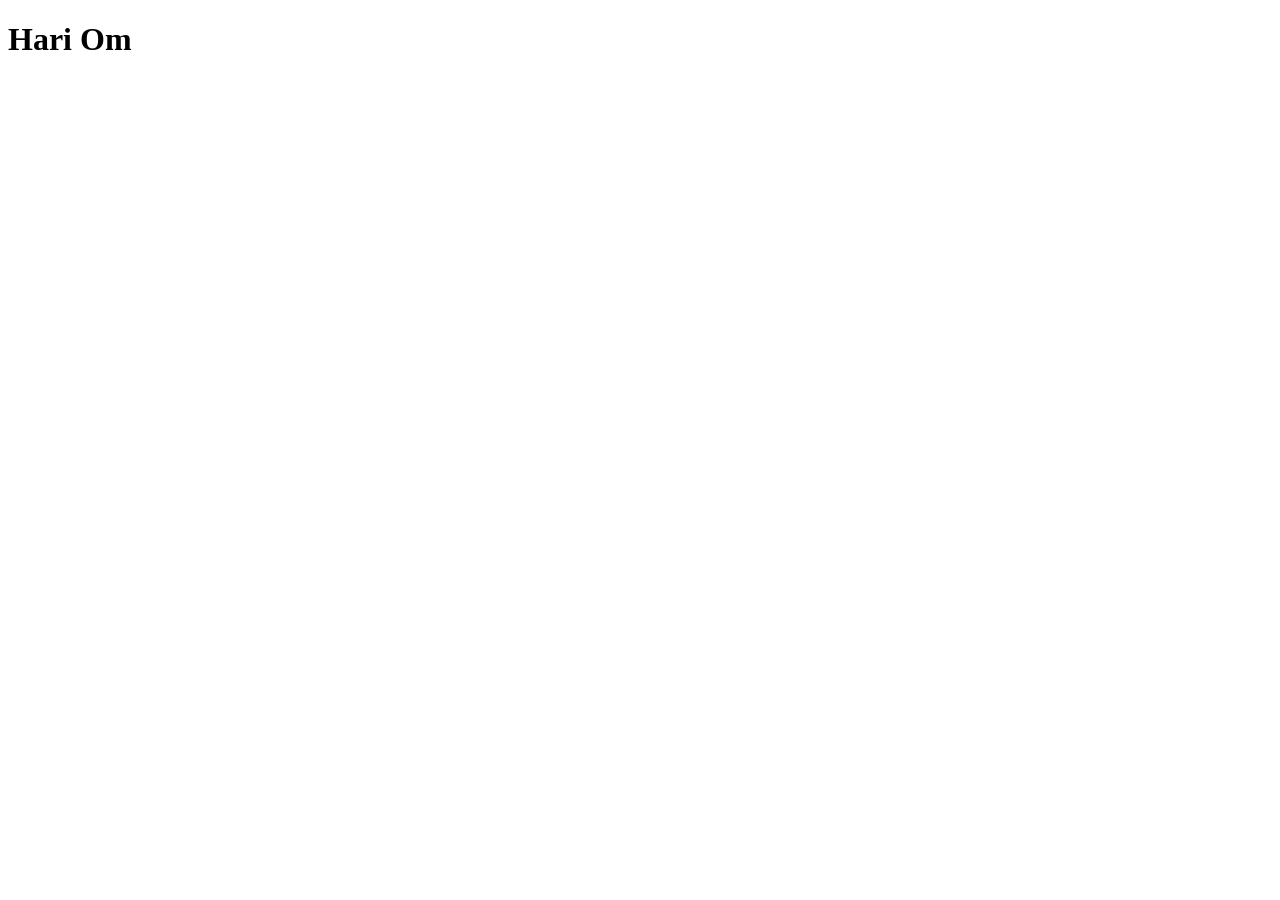
==== index.html @ 0865556e "first commit" ====
<!DOCTYPE html>
<html lang="en">
<head>
    <meta charset="UTF-8">
    <meta name="viewport" content="width=device-width, initial-scale=1.0">
    <title>Hari Om</title>
    <link rel="stylesheet" href="style.css">
</head>
<body>
    <h1>Hari Om</h1>
</body>
</html>
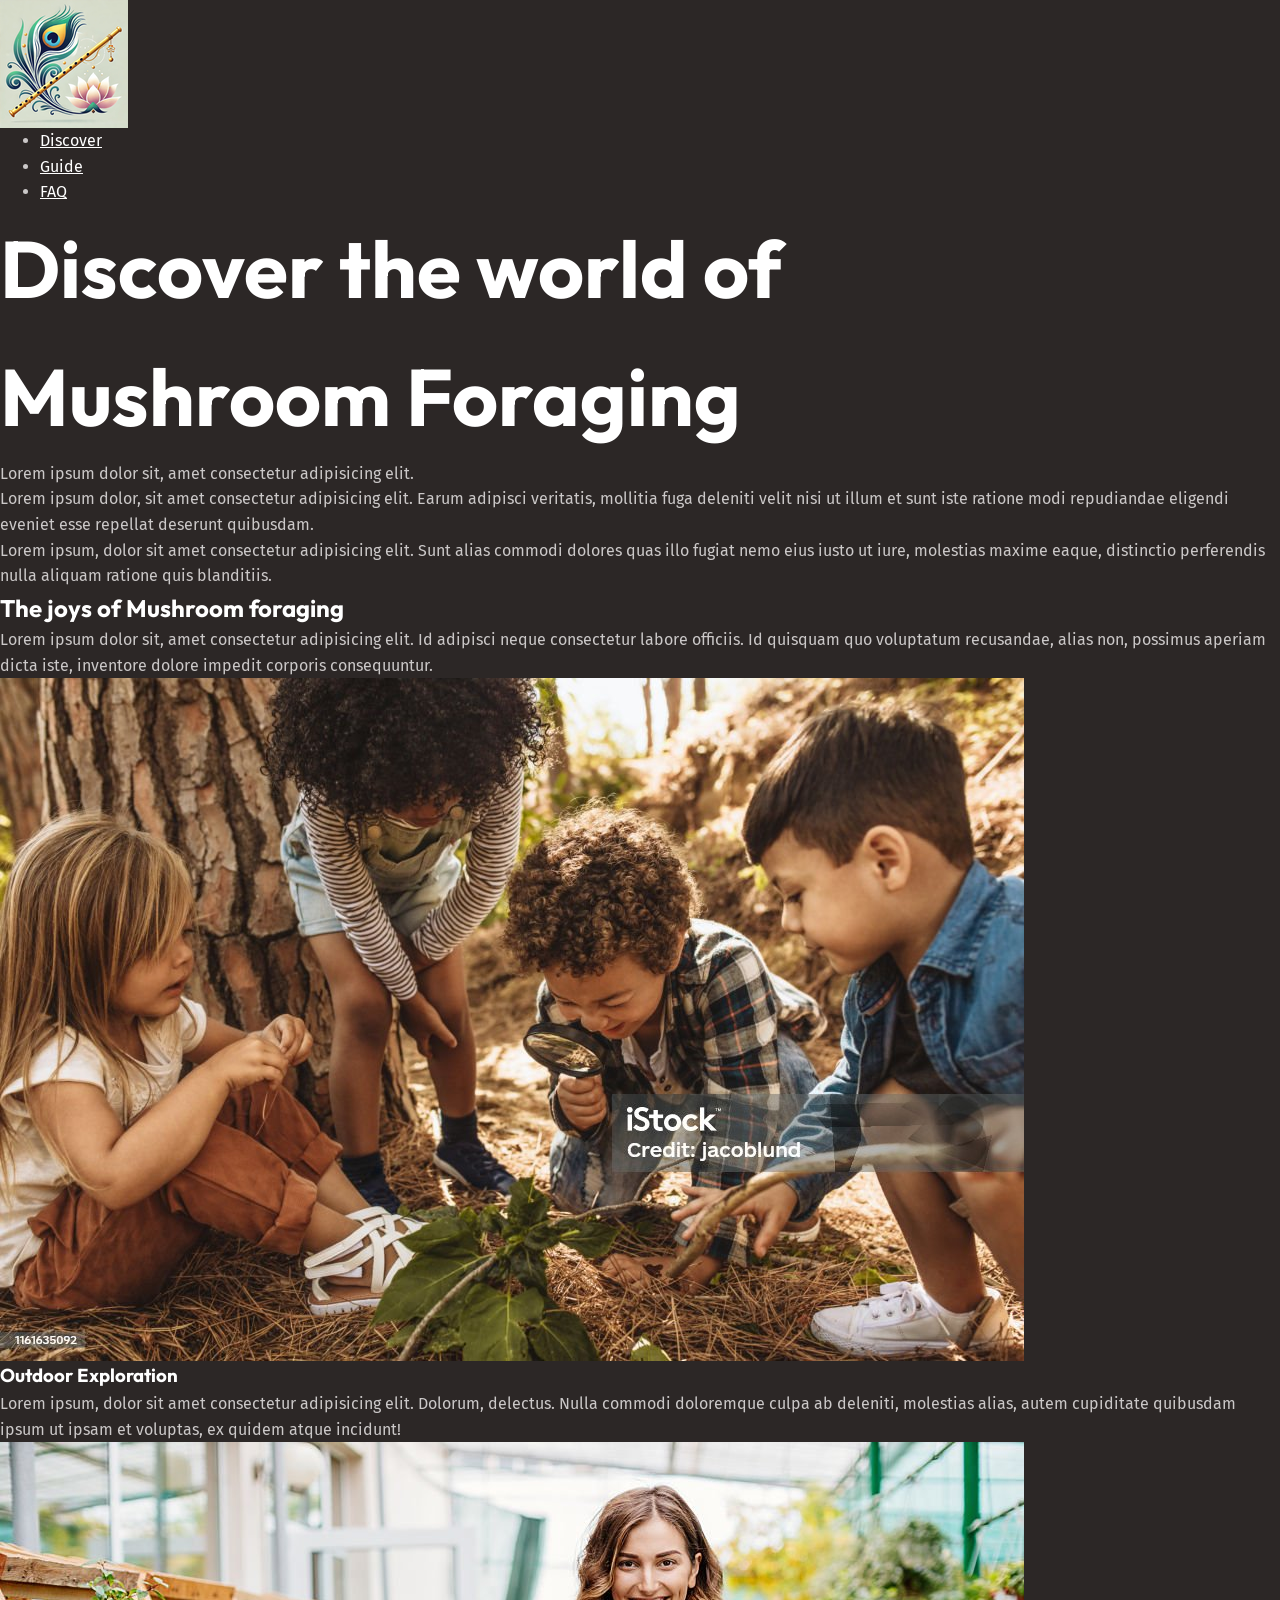
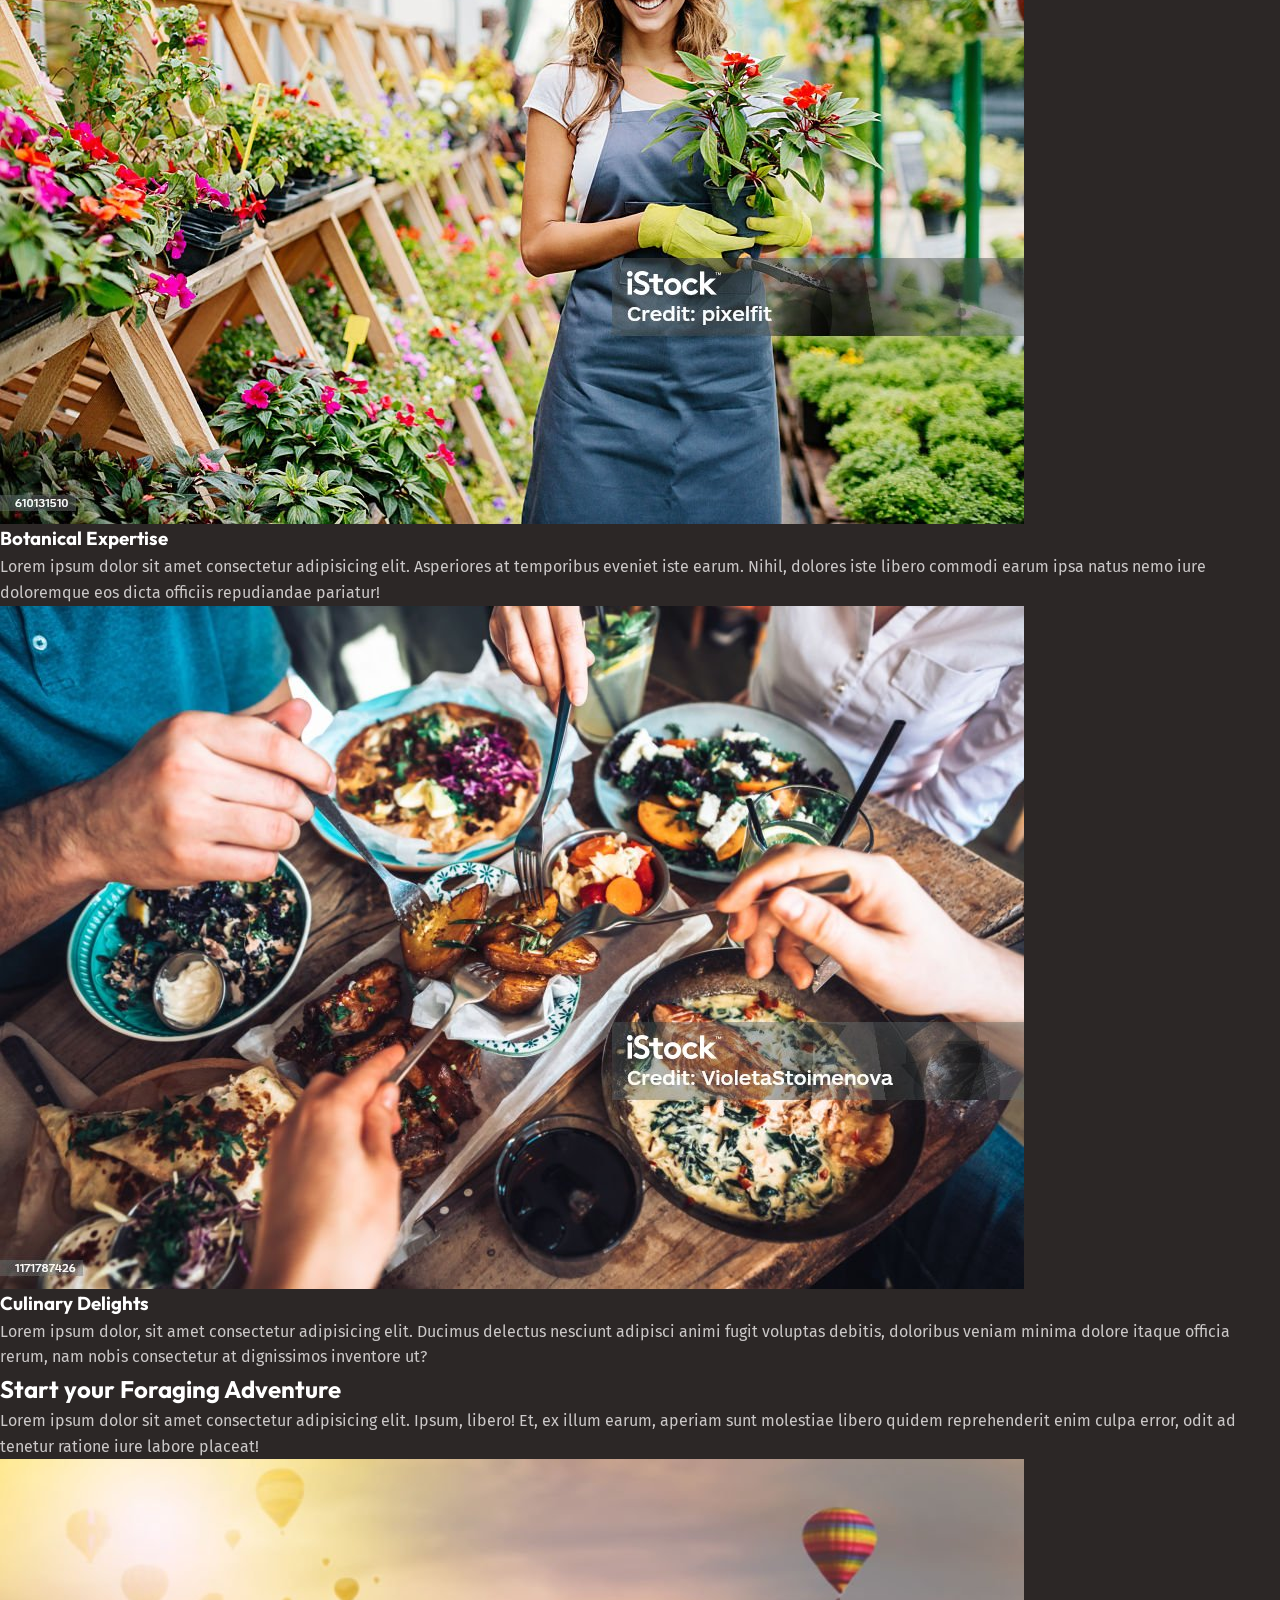
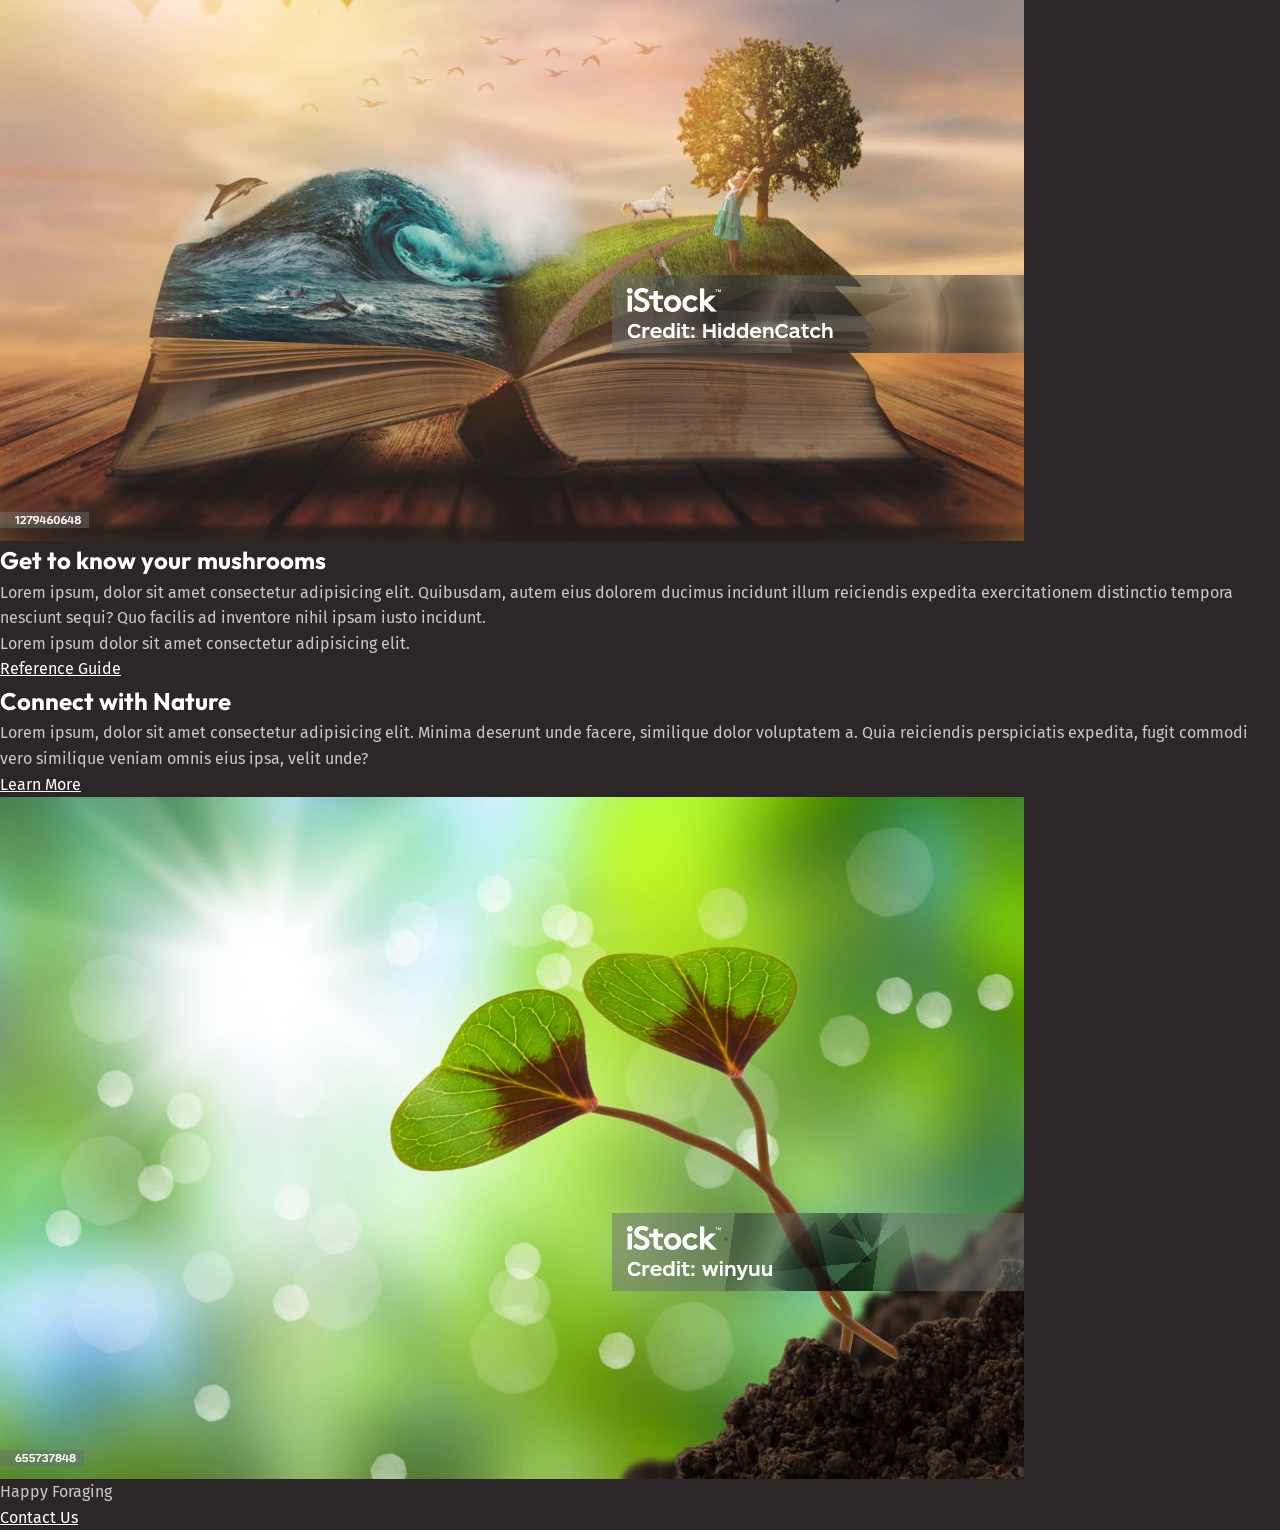
==== commit f95883f3: "Finishing the html" ====
--- a/index.html
+++ b/index.html
@@ -1,12 +1,102 @@
 <!DOCTYPE html>
 <html lang="en">
-<head>
-    <meta charset="UTF-8">
-    <meta name="viewport" content="width=device-width, initial-scale=1.0">
+  <head>
+    <meta charset="UTF-8" />
+    <meta name="viewport" content="width=device-width, initial-scale=1.0" />
     <title>Hari Om</title>
-    <link rel="stylesheet" href="style.css">
-</head>
-<body>
-    <h1>Hari Om</h1>
-</body>
-</html>+    <link rel="stylesheet" href="style.css" />
+    <link rel="preconnect" href="https://fonts.googleapis.com" />
+    <link rel="preconnect" href="https://fonts.gstatic.com" crossorigin />
+    <link
+      href="https://fonts.googleapis.com/css2?family=Outfit:wght@100..900&family=Poppins:ital,wght@0,100;0,200;0,300;0,400;0,500;0,600;0,700;0,800;0,900;1,100;1,200;1,300;1,400;1,500;1,600;1,700;1,800;1,900&display=swap"
+      rel="stylesheet"
+    />
+    <link
+      href="https://fonts.googleapis.com/css2?family=Fira+Sans:ital,wght@0,100;0,200;0,300;0,400;0,500;0,600;0,700;0,800;0,900;1,100;1,200;1,300;1,400;1,500;1,600;1,700;1,800;1,900&family=Outfit:wght@100..900&family=Poppins:ital,wght@0,100;0,200;0,300;0,400;0,500;0,600;0,700;0,800;0,900;1,100;1,200;1,300;1,400;1,500;1,600;1,700;1,800;1,900&display=swap"
+      rel="stylesheet"
+    />
+  </head>
+  <body>
+    <header class="site-header">
+      <img src="/assets/logo-new.png" alt="Hari Om" />
+      <nav class="primary-navigation">
+        <ul>
+          <li><a href="/index.html">Discover</a></li>
+          <li><a href="#">Guide</a></li>
+          <li><a href="#">FAQ</a></li>
+        </ul>
+      </nav>
+    </header>
+    <main>
+      <section class="hero">
+        <h1>Discover the world of Mushroom Foraging</h1>
+        <p>Lorem ipsum dolor sit, amet consectetur adipisicing elit.</p>
+        <p>
+          Lorem ipsum dolor, sit amet consectetur adipisicing elit. Earum
+          adipisci veritatis, mollitia fuga deleniti velit nisi ut illum et sunt
+          iste ratione modi repudiandae eligendi eveniet esse repellat deserunt
+          quibusdam.
+        </p>
+        <p>
+          Lorem ipsum, dolor sit amet consectetur adipisicing elit. Sunt alias
+          commodi dolores quas illo fugiat nemo eius iusto ut iure, molestias
+          maxime eaque, distinctio perferendis nulla aliquam ratione quis
+          blanditiis.
+        </p>
+      </section>
+      <section>
+        <h2>The joys of Mushroom foraging</h2>
+        <p>Lorem ipsum dolor sit, amet consectetur adipisicing elit. Id adipisci neque consectetur labore officiis. Id quisquam quo voluptatum recusandae, alias non, possimus aperiam dicta iste, inventore dolore impedit corporis consequuntur.</p>
+        <!-- Need 3 columns -->
+        <div>
+          <div class="card">
+            <img src="/assets/outdoor-explorations.jpg" alt="Tightly Grouped" srcset="" />
+            <h3>Outdoor Exploration</h3>
+            <p>Lorem ipsum, dolor sit amet consectetur adipisicing elit. Dolorum, delectus. Nulla commodi doloremque culpa ab deleniti, molestias alias, autem cupiditate quibusdam ipsum ut ipsam et voluptas, ex quidem atque incidunt!</p>
+          </div>
+          <div class="card">
+            <img src="/assets/botanical-expertise.jpg" alt="Botanical Expertise" srcset="" />
+            <h3>Botanical Expertise</h3>
+            <p>Lorem ipsum dolor sit amet consectetur adipisicing elit. Asperiores at temporibus eveniet iste earum. Nihil, dolores iste libero commodi earum ipsa natus nemo iure doloremque eos dicta officiis repudiandae pariatur!</p>
+          </div>
+          <div class="card">
+            <img src="assets/culinary-delights.jpg" alt="Culinary Delights" srcset="" />
+            <h3>Culinary Delights</h3>
+            <p>Lorem ipsum dolor, sit amet consectetur adipisicing elit. Ducimus delectus nesciunt adipisci animi fugit voluptas debitis, doloribus veniam minima dolore itaque officia rerum, nam nobis consectetur at dignissimos inventore ut?</p>
+          </div>
+        </div>
+      </section>
+      <section>
+        <h2>Start your <span>Foraging Adventure</span></h2>
+        <p>Lorem ipsum dolor sit amet consectetur adipisicing elit. Ipsum, libero! Et, ex illum earum, aperiam sunt molestiae libero quidem reprehenderit enim culpa error, odit ad tenetur ratione iure labore placeat!</p>
+      </section>
+      <section>
+        <!-- need 2 columns -->
+        <div>
+            <div><img src="assets/know-your-mushrooms.jpg" alt="KYM" srcset=""></div>
+            <div>
+                <h2>Get to know your mushrooms</h2>
+                <p>Lorem ipsum, dolor sit amet consectetur adipisicing elit. Quibusdam, autem eius dolorem ducimus incidunt illum reiciendis expedita exercitationem distinctio tempora nesciunt sequi? Quo facilis ad inventore nihil ipsam iusto incidunt.</p>
+                <p>Lorem ipsum dolor sit amet consectetur adipisicing elit. </p>
+                <a href="" class="button">Reference Guide</a>
+            </div>
+        </div> 
+      </section>
+      <section>
+        <!-- need 2 columns -->
+        <div>
+            <div>
+                <h2>Connect with Nature</h2>
+                <p>Lorem ipsum, dolor sit amet consectetur adipisicing elit. Minima deserunt unde facere, similique dolor voluptatem a. Quia reiciendis perspiciatis expedita, fugit commodi vero similique veniam omnis eius ipsa, velit unde?</p>
+                <a href="" class="button">Learn More</a>
+            </div>
+            <div><img src="assets/connect_with_nature.jpg" alt="Connect with Natures" srcset=""></div>
+        </div> 
+      </section>
+    </main>
+    <footer class="site-footer">
+        <p>Happy Foraging</p>
+        <a href="">Contact Us</a>
+    </footer>
+  </body>
+</html>
--- a/style.css
+++ b/style.css
@@ -0,0 +1,189 @@
+@layer reset, base, layout, components;
+
+@layer reset {
+  /* 1. Use a more-intuitive box-sizing model */
+  *,
+  *::before,
+  *::after {
+    box-sizing: border-box;
+  }
+
+  /* 2. Remove default margin */
+  * {
+    margin: 0;
+  }
+
+  html {
+    -moz-text-size-adjust: none;
+    -webkit-text-size-adjust: none;
+    text-size-adjust: none;
+  }
+
+  [role="list"] {
+    list-style: none;
+    margin: 0;
+    padding: 0;
+  }
+
+  body {
+    /* 3. Add accessible line-height */
+    line-height: 1.6;
+    /* 4. Improve text rendering */
+    -webkit-font-smoothing: antialiased;
+  }
+
+  /* 5. Improve media defaults */
+  img,
+  picture,
+  video,
+  canvas,
+  svg {
+    display: block;
+    max-width: 100%;
+  }
+
+  /* 6. Inherit fonts for form controls */
+  input,
+  button,
+  textarea,
+  select {
+    font: inherit;
+  }
+
+  /* 7. Avoid text overflows */
+  p,
+  h1,
+  h2,
+  h3,
+  h4,
+  h5,
+  h6 {
+    overflow-wrap: break-word;
+  }
+
+  /* 8. Improve line wrapping */
+  p {
+    text-wrap: pretty;
+  }
+  h1,
+  h2,
+  h3,
+  h4,
+  h5,
+  h6 {
+    text-wrap: balance;
+  }
+
+  /*
+  9. Create a root stacking context
+*/
+  #root,
+  #__next {
+    isolation: isolate;
+  }
+}
+
+@layer base {
+  :root {
+    --clr-white: hsl(0, 0%, 100%);
+    --clr-gray-100: hsl(0, 2%, 79%);
+    --clr-brand-400: hsl(25, 88%, 75%);
+    --clr-brand-500: hsl(25, 88%, 66%);
+    --clr-green-400: hsl(143, 19%, 49%);
+    --clr-green-500: hsl(143, 38%, 37%);
+    --clr-brown-500: hsl(10, 5%, 25%);
+    --clr-brown-600: hsl(9, 7%, 21%);
+    --clr-brown-700: hsl(9, 8%, 16%);
+    --clr-brown-800: hsl(0, 6%, 15%);
+    --clr-brown-900: hsl(0, 6%, 13%);
+
+    --clr-orange-500: hsl(28, 43%, 28%);
+    --clr-red-500: hsl(359, 34%, 24%);
+    --clr-teal-500: hsl(186, 42%, 25%);
+
+    --ff-body: "Fira Sans", sans-serif;
+    --ff-heading: "Outfit", sans-serif;
+
+    --fs-300: 0.875rem;
+    --fs-400: 1rem;
+    --fs-500: 1.125rem;
+    --fs-600: 1.25rem;
+    --fs-700: 1.5rem;
+    --fs-800: 2rem;
+    --fs-900: 3.75rem;
+    --fs-1000: 3.75rem;
+
+    @media (width > 760px) {
+      --fs-500: 1.25rem;
+      --fs-600: 1.5rem;
+      --fs-700: 2rem;
+      --fs-800: 3rem;
+      --fs-900: 5rem;
+      --fs-1000: 7.5rem;
+    }
+  }
+
+  :root {
+    --text-main: var(--clr-gray-100);
+    --text-high-contrast: var(--clr-white);
+    --text-brand: var(--clr-brand-500);
+    --text-brand-light: var(--clr-brand-400);
+
+    --background-accent-light: var(--clr-green-400);
+    --background-accent-main: var(--clr-green-500);
+    --background-accent-dark: var(--clr-green-600);
+
+    --bacground-extra-light: var(--clr-brown-500);
+    --background-light:var(--clr-brown-600);
+    --background-main:var(--clr-brown-700);
+    --background-dark:var(--clr-brown-800);
+    --bacground-extra-dark: var(--clr-brown-900);
+  }
+
+  :root {
+    --font-size-heading-sm: var(--fs-700);
+    --font-size-heading-regular: var(--fs-800);
+    --font-size-heading-lg: var(--fs-900);
+    --font-size-heading-xl: var(--fs-1000);
+
+    --font-size-sm: var(--fs-300);
+    --font-size-regular: var(--fs-400);
+    --font-size-md: var(--fs-500);
+    --font-size-lg: var(--fs-600);
+  }
+
+  :root {
+    --border-radius-1: 0.25rem;
+    --border-radius-2: 0.5rem;
+    --border-radius-3: 0.55rem;
+  }
+
+  html {
+    font-family: var(--ff-body);
+    line-height: 1.6;
+  }
+
+  body {
+    font-size: var(--font-size-regular);
+    color: var(--text-main);
+    background-color: var(--background-main);
+  }
+
+  h1, h2, h3, h4 {
+    font-family: var(--ff-heading);
+    color: var(--text-high-contrast);
+  }
+
+  h1 {
+    font-size: var(--font-size-heading-lg);
+  }
+
+  a {
+    color: var(--text-high-contrast);
+  }
+
+  a:hover,
+  a:focus-visible {
+    color: var(--text-brand-light);
+  }
+}
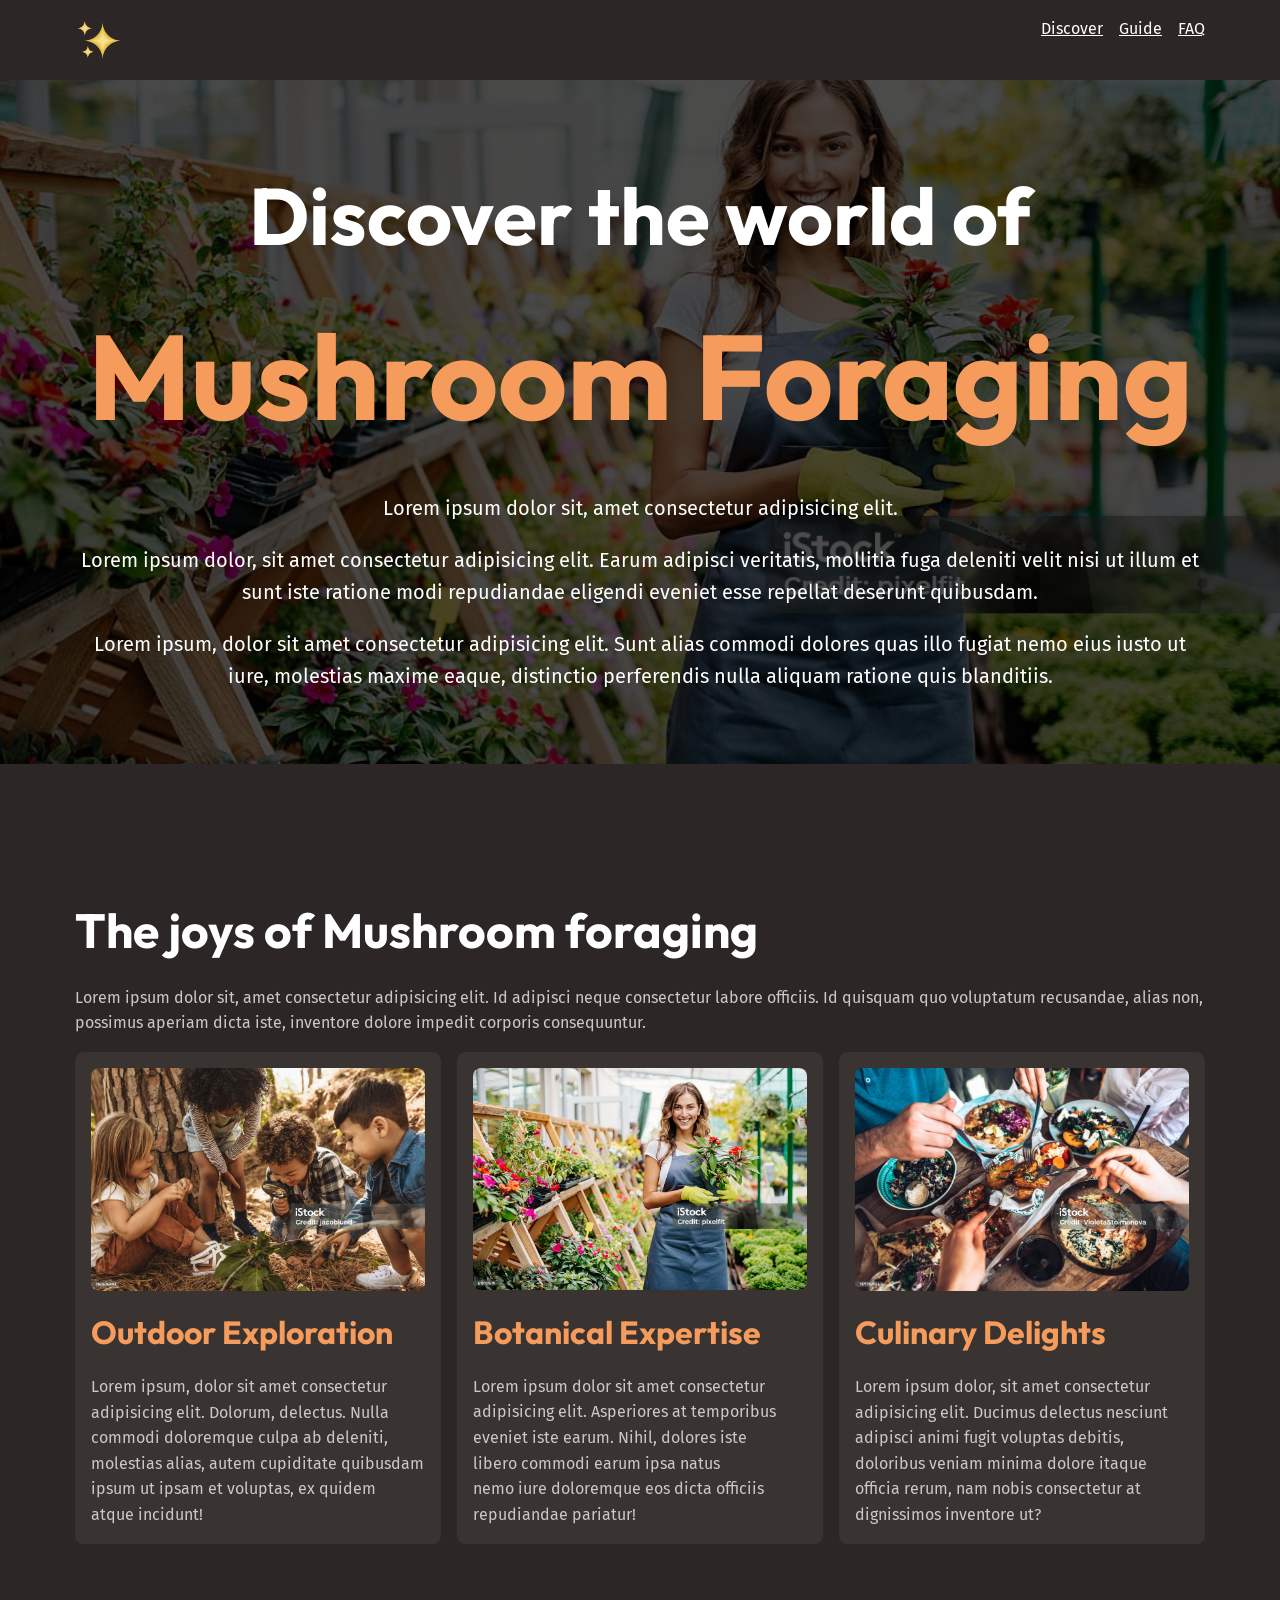
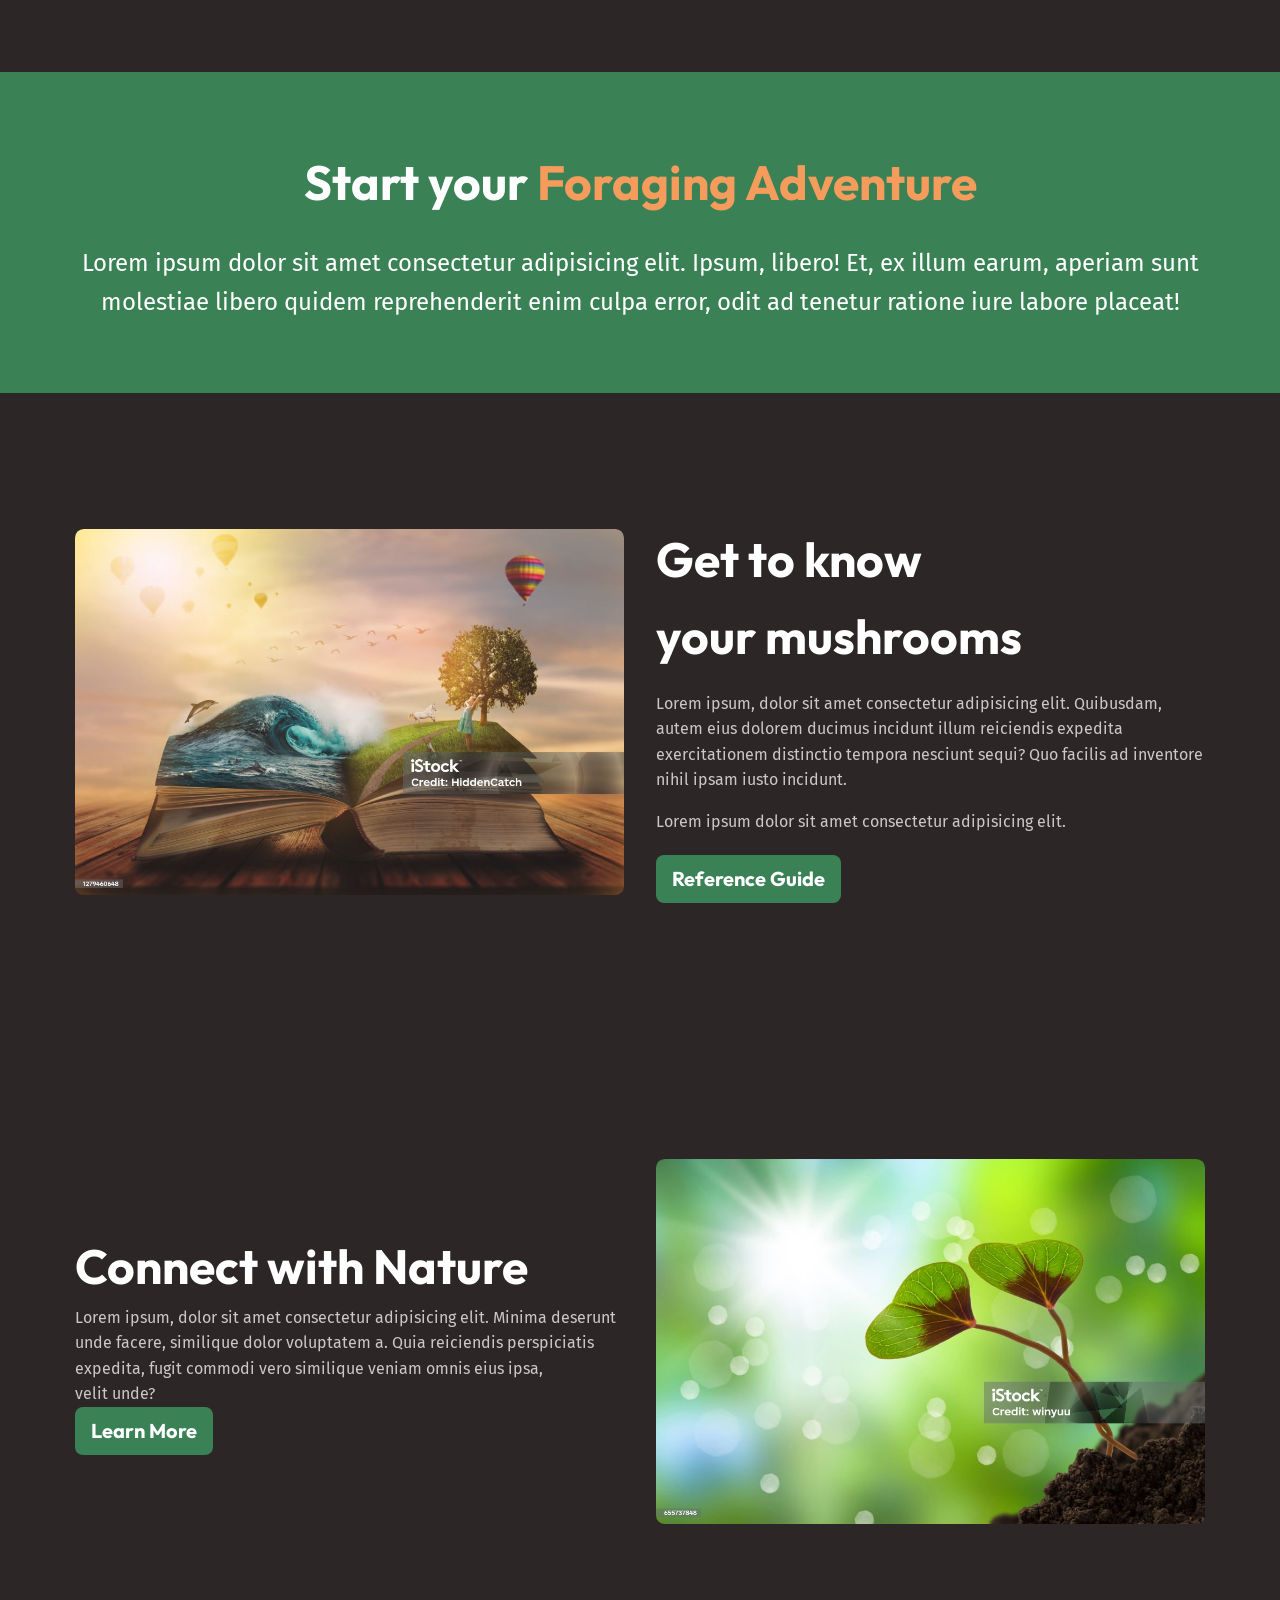
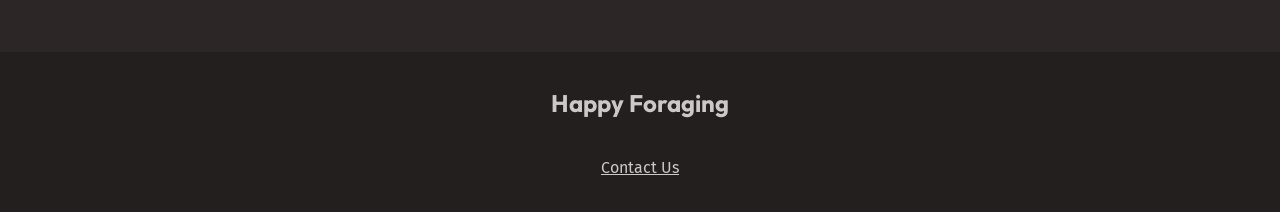
==== commit 124c70c1: "Finished Home Page" ====
--- a/index.html
+++ b/index.html
@@ -18,85 +18,162 @@
   </head>
   <body>
     <header class="site-header">
-      <img src="/assets/logo-new.png" alt="Hari Om" />
-      <nav class="primary-navigation">
-        <ul>
-          <li><a href="/index.html">Discover</a></li>
-          <li><a href="#">Guide</a></li>
-          <li><a href="#">FAQ</a></li>
-        </ul>
-      </nav>
+      <div class="wrapper" data-width="wild">
+        <div class="site-header__inner">
+          <img src="/assets/icons8-sparkles-48.png" alt="Hari Om" />
+          <nav class="primary-navigation">
+            <ul>
+              <li><a href="/index.html">Discover</a></li>
+              <li><a href="#">Guide</a></li>
+              <li><a href="#">FAQ</a></li>
+            </ul>
+          </nav>
+        </div>
+      </div>
     </header>
     <main>
-      <section class="hero">
-        <h1>Discover the world of Mushroom Foraging</h1>
-        <p>Lorem ipsum dolor sit, amet consectetur adipisicing elit.</p>
-        <p>
-          Lorem ipsum dolor, sit amet consectetur adipisicing elit. Earum
-          adipisci veritatis, mollitia fuga deleniti velit nisi ut illum et sunt
-          iste ratione modi repudiandae eligendi eveniet esse repellat deserunt
-          quibusdam.
-        </p>
-        <p>
-          Lorem ipsum, dolor sit amet consectetur adipisicing elit. Sunt alias
-          commodi dolores quas illo fugiat nemo eius iusto ut iure, molestias
-          maxime eaque, distinctio perferendis nulla aliquam ratione quis
-          blanditiis.
-        </p>
-      </section>
-      <section>
-        <h2>The joys of Mushroom foraging</h2>
-        <p>Lorem ipsum dolor sit, amet consectetur adipisicing elit. Id adipisci neque consectetur labore officiis. Id quisquam quo voluptatum recusandae, alias non, possimus aperiam dicta iste, inventore dolore impedit corporis consequuntur.</p>
-        <!-- Need 3 columns -->
-        <div>
-          <div class="card">
-            <img src="/assets/outdoor-explorations.jpg" alt="Tightly Grouped" srcset="" />
-            <h3>Outdoor Exploration</h3>
-            <p>Lorem ipsum, dolor sit amet consectetur adipisicing elit. Dolorum, delectus. Nulla commodi doloremque culpa ab deleniti, molestias alias, autem cupiditate quibusdam ipsum ut ipsam et voluptas, ex quidem atque incidunt!</p>
-          </div>
-          <div class="card">
-            <img src="/assets/botanical-expertise.jpg" alt="Botanical Expertise" srcset="" />
-            <h3>Botanical Expertise</h3>
-            <p>Lorem ipsum dolor sit amet consectetur adipisicing elit. Asperiores at temporibus eveniet iste earum. Nihil, dolores iste libero commodi earum ipsa natus nemo iure doloremque eos dicta officiis repudiandae pariatur!</p>
-          </div>
-          <div class="card">
-            <img src="assets/culinary-delights.jpg" alt="Culinary Delights" srcset="" />
-            <h3>Culinary Delights</h3>
-            <p>Lorem ipsum dolor, sit amet consectetur adipisicing elit. Ducimus delectus nesciunt adipisci animi fugit voluptas debitis, doloribus veniam minima dolore itaque officia rerum, nam nobis consectetur at dignissimos inventore ut?</p>
+      <section class="hero flow section" data-padding="compact">
+        <div class="wrapper">
+          <h1 class="hero__title">Discover the world of <span>Mushroom Foraging</span></h1>
+        </div>
+        <div class="wrapper" data-width="narrow">
+          <div class="flow">
+            <p>Lorem ipsum dolor sit, amet consectetur adipisicing elit.</p>
+            <p>
+              Lorem ipsum dolor, sit amet consectetur adipisicing elit. Earum
+              adipisci veritatis, mollitia fuga deleniti velit nisi ut illum et
+              sunt iste ratione modi repudiandae eligendi eveniet esse repellat
+              deserunt quibusdam.
+            </p>
+            <p>
+              Lorem ipsum, dolor sit amet consectetur adipisicing elit. Sunt
+              alias commodi dolores quas illo fugiat nemo eius iusto ut iure,
+              molestias maxime eaque, distinctio perferendis nulla aliquam
+              ratione quis blanditiis.
+            </p>
           </div>
         </div>
       </section>
-      <section>
-        <h2>Start your <span>Foraging Adventure</span></h2>
-        <p>Lorem ipsum dolor sit amet consectetur adipisicing elit. Ipsum, libero! Et, ex illum earum, aperiam sunt molestiae libero quidem reprehenderit enim culpa error, odit ad tenetur ratione iure labore placeat!</p>
+      <section class="section">
+        <div class="wrapper flow">
+          <h2 class="section-title">The joys of Mushroom foraging</h2>
+          <p>
+            Lorem ipsum dolor sit, amet consectetur adipisicing elit. Id
+            adipisci neque consectetur labore officiis. Id quisquam quo
+            voluptatum recusandae, alias non, possimus aperiam dicta iste,
+            inventore dolore impedit corporis consequuntur.
+          </p>
+          <!-- Need 3 columns -->
+          <div class="equal-columns">
+            <div class="card">
+              <img
+                src="/assets/outdoor-explorations.jpg"
+                alt="Tightly Grouped"
+                srcset=""
+              />
+              <h3 class="card__title">Outdoor Exploration</h3>
+              <p>
+                Lorem ipsum, dolor sit amet consectetur adipisicing elit.
+                Dolorum, delectus. Nulla commodi doloremque culpa ab deleniti,
+                molestias alias, autem cupiditate quibusdam ipsum ut ipsam et
+                voluptas, ex quidem atque incidunt!
+              </p>
+            </div>
+            <div class="card">
+              <img
+                src="/assets/botanical-expertise.jpg"
+                alt="Botanical Expertise"
+                srcset=""
+              />
+              <h3 class="card__title">Botanical Expertise</h3>
+              <p>
+                Lorem ipsum dolor sit amet consectetur adipisicing elit.
+                Asperiores at temporibus eveniet iste earum. Nihil, dolores iste
+                libero commodi earum ipsa natus nemo iure doloremque eos dicta
+                officiis repudiandae pariatur!
+              </p>
+            </div>
+            <div class="card">
+              <img
+                src="assets/culinary-delights.jpg"
+                alt="Culinary Delights"
+                srcset=""
+              />
+              <h3 class="card__title">Culinary Delights</h3>
+              <p>
+                Lorem ipsum dolor, sit amet consectetur adipisicing elit.
+                Ducimus delectus nesciunt adipisci animi fugit voluptas debitis,
+                doloribus veniam minima dolore itaque officia rerum, nam nobis
+                consectetur at dignissimos inventore ut?
+              </p>
+            </div>
+          </div>
+        </div>
       </section>
-      <section>
+      <section class="background-accent-main section" data-padding="compact">
+        <div class="wrapper" data-width="narrow">
+          <div class="flow text-center text-high-contrast font-size-lg">
+            <h2 class="section-title">
+              Start your <span class="text-brand">Foraging Adventure</span>
+            </h2>
+            <p>
+              Lorem ipsum dolor sit amet consectetur adipisicing elit. Ipsum,
+              libero! Et, ex illum earum, aperiam sunt molestiae libero quidem
+              reprehenderit enim culpa error, odit ad tenetur ratione iure labore
+              placeat!
+            </p>
+          </div>
+        </div>
+      </section>
+      <section class="background-accent-dark section">
         <!-- need 2 columns -->
-        <div>
-            <div><img src="assets/know-your-mushrooms.jpg" alt="KYM" srcset=""></div>
+        <div class="wrapper" data-width="wild">
+          <div class="equal-columns" data-gap="large" data-alignment="centered">
             <div>
-                <h2>Get to know your mushrooms</h2>
-                <p>Lorem ipsum, dolor sit amet consectetur adipisicing elit. Quibusdam, autem eius dolorem ducimus incidunt illum reiciendis expedita exercitationem distinctio tempora nesciunt sequi? Quo facilis ad inventore nihil ipsam iusto incidunt.</p>
-                <p>Lorem ipsum dolor sit amet consectetur adipisicing elit. </p>
-                <a href="" class="button">Reference Guide</a>
+              <img src="assets/know-your-mushrooms.jpg" alt="KYM" srcset="" />
             </div>
-        </div> 
+            <div class="flow">
+              <h2 class="section-title">Get to know your mushrooms</h2>
+              <p>
+                Lorem ipsum, dolor sit amet consectetur adipisicing elit.
+                Quibusdam, autem eius dolorem ducimus incidunt illum reiciendis
+                expedita exercitationem distinctio tempora nesciunt sequi? Quo
+                facilis ad inventore nihil ipsam iusto incidunt.
+              </p>
+              <p>Lorem ipsum dolor sit amet consectetur adipisicing elit.</p>
+              <a href="" class="button">Reference Guide</a>
+            </div>
+          </div>
+        </div>
       </section>
-      <section>
+      <section class="section">
         <!-- need 2 columns -->
-        <div>
+        <div class="wrapper" data-width="wild">
+          <div class="equal-columns" data-gap="large" data-alignment="centered">
             <div>
-                <h2>Connect with Nature</h2>
-                <p>Lorem ipsum, dolor sit amet consectetur adipisicing elit. Minima deserunt unde facere, similique dolor voluptatem a. Quia reiciendis perspiciatis expedita, fugit commodi vero similique veniam omnis eius ipsa, velit unde?</p>
-                <a href="" class="button">Learn More</a>
+              <h2 class="section-title">Connect with Nature</h2>
+              <p>
+                Lorem ipsum, dolor sit amet consectetur adipisicing elit. Minima
+                deserunt unde facere, similique dolor voluptatem a. Quia
+                reiciendis perspiciatis expedita, fugit commodi vero similique
+                veniam omnis eius ipsa, velit unde?
+              </p>
+              <a href="" class="button">Learn More</a>
             </div>
-            <div><img src="assets/connect_with_nature.jpg" alt="Connect with Natures" srcset=""></div>
-        </div> 
+            <div>
+              <img
+                src="assets/connect_with_nature.jpg"
+                alt="Connect with Natures"
+                srcset=""
+              />
+            </div>
+          </div>
+        </div>
       </section>
     </main>
     <footer class="site-footer">
-        <p>Happy Foraging</p>
-        <a href="">Contact Us</a>
+      <p class="site-footer__title">Happy Foraging</p>
+      <a href="">Contact Us</a>
     </footer>
   </body>
 </html>
--- a/style.css
+++ b/style.css
@@ -1,4 +1,4 @@
-@layer reset, base, layout, components;
+@layer reset, base, layout, components, utilities;
 
 @layer reset {
   /* 1. Use a more-intuitive box-sizing model */
@@ -134,9 +134,9 @@
     --background-accent-dark: var(--clr-green-600);
 
     --bacground-extra-light: var(--clr-brown-500);
-    --background-light:var(--clr-brown-600);
-    --background-main:var(--clr-brown-700);
-    --background-dark:var(--clr-brown-800);
+    --background-light: var(--clr-brown-600);
+    --background-main: var(--clr-brown-700);
+    --background-dark: var(--clr-brown-800);
     --bacground-extra-dark: var(--clr-brown-900);
   }
 
@@ -169,7 +169,10 @@
     background-color: var(--background-main);
   }
 
-  h1, h2, h3, h4 {
+  h1,
+  h2,
+  h3,
+  h4 {
     font-family: var(--ff-heading);
     color: var(--text-high-contrast);
   }
@@ -186,4 +189,260 @@
   a:focus-visible {
     color: var(--text-brand-light);
   }
+
+  img {
+    border-radius: var(--border-radius-3);
+  }
 }
+
+@layer layout {
+  .flow > * + * {
+    margin-top: var(--flow-spacer, 1em);
+  }
+
+  .grid-flow {
+    display: grid;
+    gap: var(--grid-flow-gap, 1rem);
+  }
+
+  .equal-columns {
+    display: grid;
+    gap: var(--equal-columns-gap, 1rem);
+    align-items: var(--equal-columns-vertical-alignment, stretch);
+
+    @media (width > 760px) {
+      grid-auto-flow: column;
+      grid-auto-columns: 1fr;
+    }
+
+    &[data-gap="large"] {
+      --equal-columns-gap: 2rem;
+    }
+
+    &[data-alignment="centered"] {
+      --equal-columns-vertical-alignment: center;
+    }
+  }
+
+
+  .section {
+    --padding: 3.75rem;
+    padding-block: var(--padding); /* Apply padding only top and bottom*/
+
+    @media (width > 760px) {
+      --padding: 8rem;
+
+      &[data-padding="compact"] {
+        --padding: 4.5rem;
+      }
+    }
+  }
+
+  .wrapper {
+    --wrapper--max--width: 1130px;
+    --wrapper--padding: 1rem;
+
+    max-width: var(--wrapper--max--width);
+    margin-inline: auto;
+    padding-inline: var(
+      --wrapper--padding
+    ); /*Apply padding left and right only*/
+    box-sizing: content-box;
+
+    &[data-width="narrow"] {
+      --wrapper--max-width: 720px;
+    }
+
+    &[data-width="wide"] {
+      --wrapper--max-width: 1330px;
+    }
+  }
+}
+
+@layer components {
+  .site-header {
+    padding-block: 1rem;
+  }
+
+  .site-header__inner {
+    display: flex;
+    gap: 0.5rem 1rem;
+    flex-wrap: wrap;
+    justify-content: space-between;
+  }
+
+  .primary-navigation {
+    ul {
+      list-style: none;
+      display: flex;
+      flex-wrap: wrap;
+      gap: 0.5rem 1rem;
+    }
+  }
+
+  .site-footer {
+    text-align: center;
+    background-color: var(--bacground-extra-dark);
+    padding-block: 2rem;
+    display: grid;
+    gap: 2rem;
+
+    a {
+      color: var(--text-main);
+    }
+
+    a:hover,
+    a:focus-visible {
+      color: var(--text-brand-light);
+    }
+  }
+
+  .site-footer__title {
+    font-size: var(--font-size-lg);
+    font-family: var(--ff-heading);
+    font-weight: 700;
+  }
+
+  .hero {
+    text-align: center;
+    font-size: var(--font-size-md);
+    color: var(--text-high-contrast);
+    /* background-image: url(/assets/botanical-expertise.jpg); */
+    background: linear-gradient(rgba(0, 0, 0, 0.7), rgba(0, 0, 0, 0.7)), url('assets/botanical-expertise.jpg');
+
+    background-size: cover;
+    background-position: center;
+  }
+
+  .hero__title {
+    font-size: var(--font-size-heading-lg);
+  }
+
+  .hero__title span {
+    font-size: var(--font-size-heading-xl);
+    color: var(--text-brand);
+    display: block;
+  }
+
+  .card {
+    display: grid;
+    gap: var(--card-gap, 1rem);
+    padding: 1rem;
+    background-color: var(--background-light);
+    border-radius: var(--border-radius-3);
+
+    img {
+      border-radius: var(--border-radius-2);
+    }
+  }
+
+  .card__title {
+    font-size: var(--card-title-font-size, var(--font-size-heading-sm));
+    color: var(--card-title-color, var(--text-brand));
+  }
+
+  .button {
+    text-decoration: none;
+    display: inline-flex;
+    cursor: pointer;
+    padding: 0.5rem 1rem;
+    background-color: var(--background-accent-main);
+    font-family: var(--ff-heading);
+    font-weight: 700;
+    border-radius: var(--border-radius-2);
+    font-size: var(--font-size-md);
+
+    &:hover,
+    &:focus-visible {
+      color: var(--text-high-contrast);
+      background-color: var(--background-accent-light);
+    }
+  }
+}
+
+@layer utilities {
+  .visually-hidden {
+    clip: rect(0 0 0 0);
+    clip-path: inset(50%);
+    height: 1px;
+    overflow: hidden;
+    position: absolute;
+    white-space: nowrap;
+    width: 1px;
+  }
+
+  .text-main {
+    color: var(--text-main);
+  }
+
+  .text-high-contrast {
+    color: var(--text-high-contrast);
+  }
+
+  .text-center {
+    text-align: center;
+  }
+
+  .text-brand {
+    color: var(--text-brand);
+  }
+  .text-brand-light {
+    color: var(--text-brand-light);
+  }
+
+  .section-title {
+    font-size: var(--font-size-heading-regular);
+  }
+
+  .background-accent-light {
+    background-color: var(--background-accent-light);
+  }
+  .background-accent-main {
+    background-color: var(--background-accent-main);
+  }
+  .background-accent-dark {
+    background-color: var(--background-accent-dark);
+  }
+
+  .bacground-extra-light {
+    background-color: var(--background-extra-light);
+  }
+  .background-light {
+    background-color: var(--background-light);
+  }
+  .background-main {
+    background-color: var(--background-main);
+  }
+  .background-dark {
+    background-color: var(--background-dark);
+  }
+  .bacground-extra-dark {
+    background-color: var(--background-extra-dark);
+  }
+
+  .font-size-heading-sm {
+    font-size: var(--font-size-heading-sm);
+  }
+  .font-size-heading-regular {
+    font-size: var(--font-size-heading-regular);
+  }
+  .font-size-heading-lg {
+    font-size: var(--font-size-heading-lg);
+  }
+  .font-size-heading-xl {
+    font-size: var(--font-size-heading-xl);
+  }
+
+  .font-size-sm {
+    font-size: var(--font-size-sm);
+  }
+  .font-size-regular {
+    font-size: var(--font-size-regular);
+  }
+  .font-size-md {
+    font-size: var(--font-size-sm);
+  }
+  .font-size-lg {
+    font-size: var(--font-size-lg);
+  }
+}
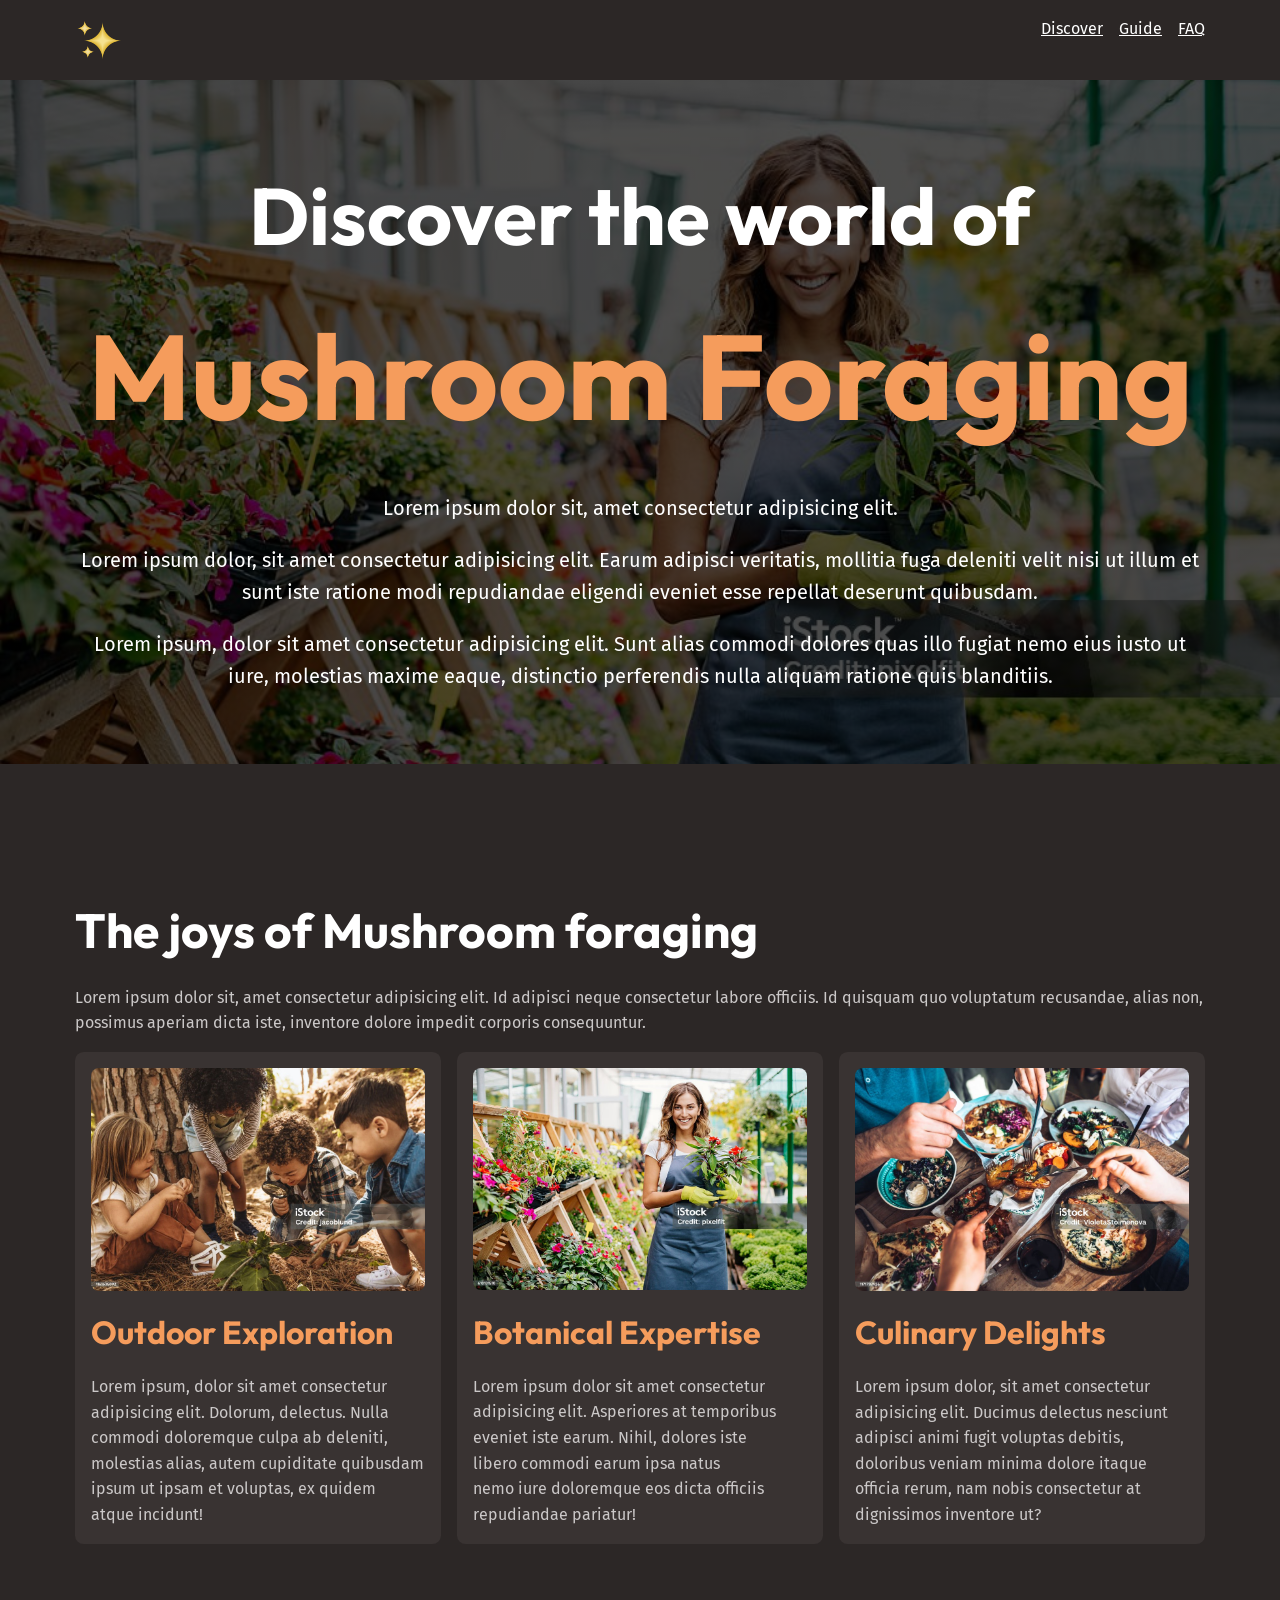
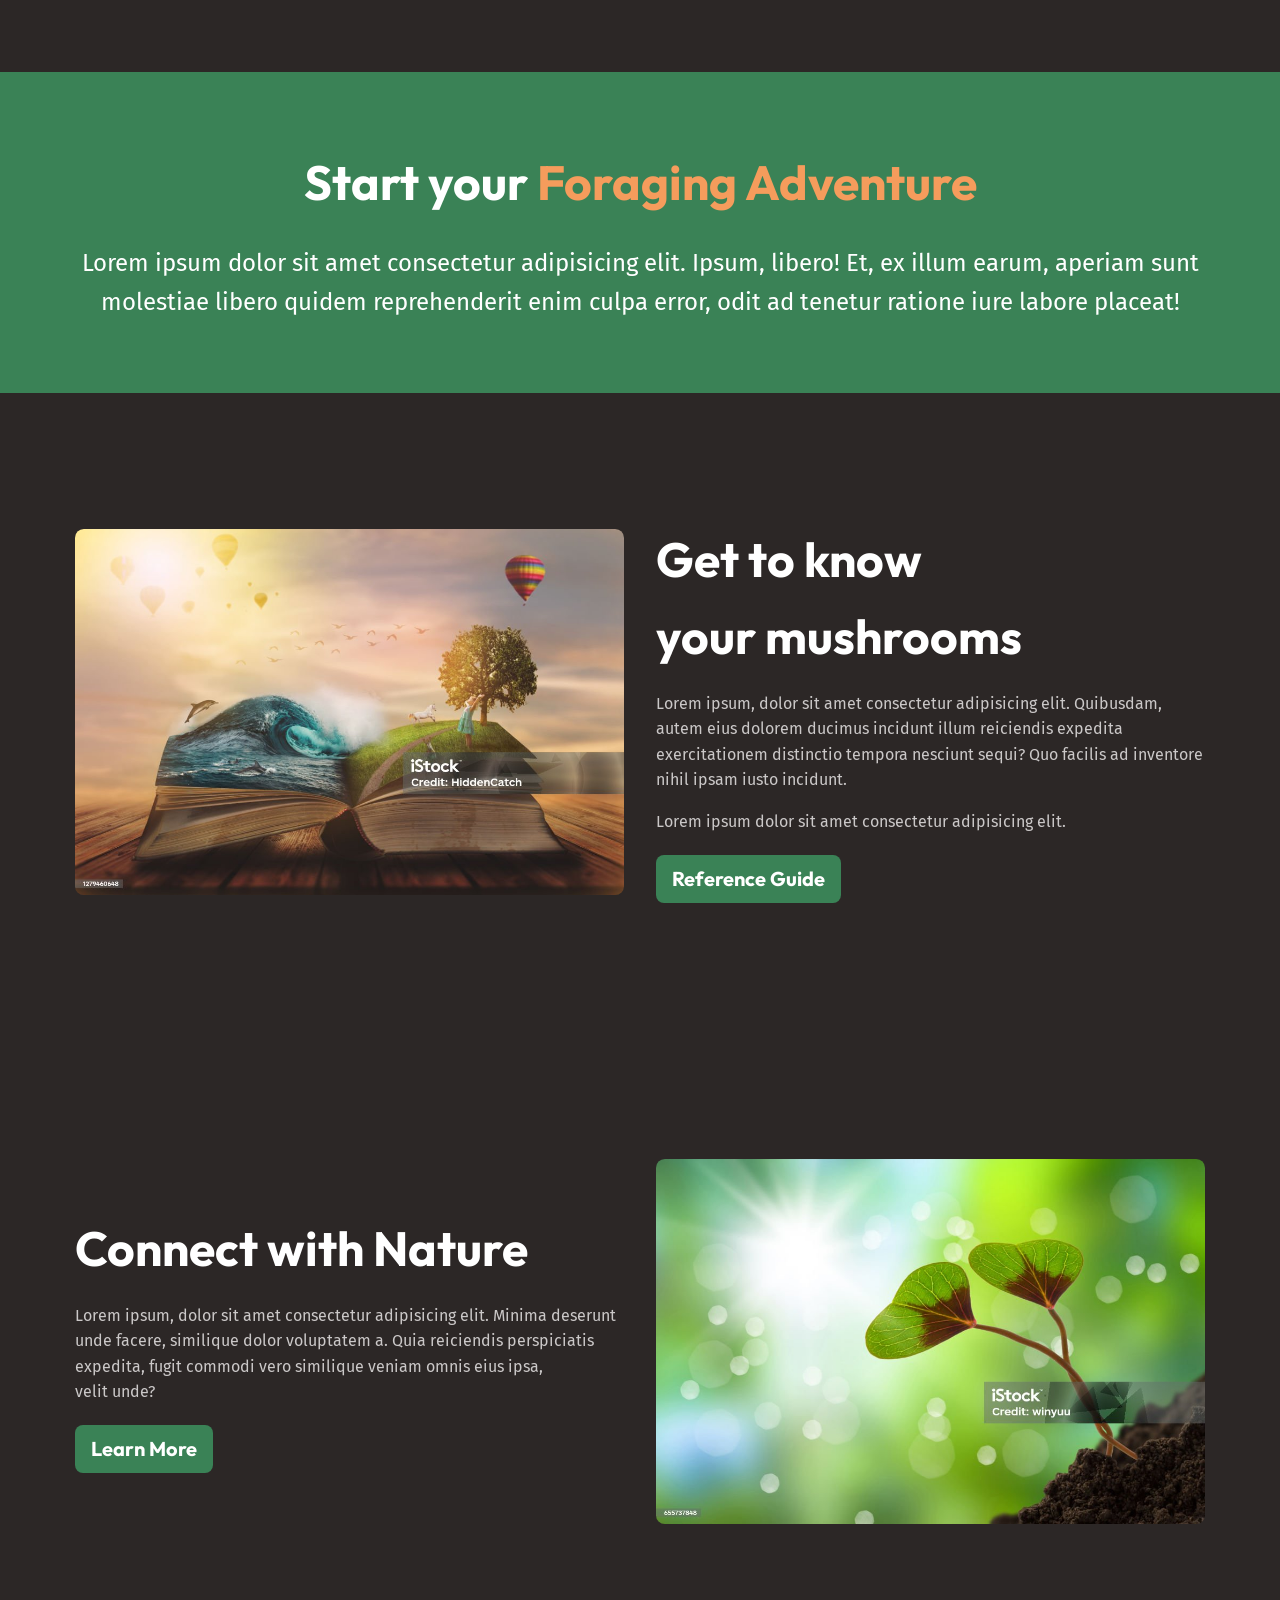
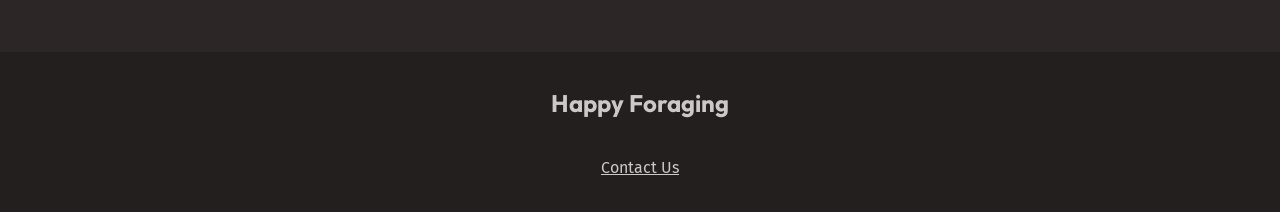
==== commit 19d986e0: "Small fix" ====
--- a/index.html
+++ b/index.html
@@ -150,7 +150,7 @@
         <!-- need 2 columns -->
         <div class="wrapper" data-width="wild">
           <div class="equal-columns" data-gap="large" data-alignment="centered">
-            <div>
+            <div class="flow">
               <h2 class="section-title">Connect with Nature</h2>
               <p>
                 Lorem ipsum, dolor sit amet consectetur adipisicing elit. Minima
--- a/style.css
+++ b/style.css
@@ -1,3 +1,34 @@
+/*
+
+Mobile First vs Desktop First
+taking the path of least resistance means takes less code.
+Ex:
+
+mobile-first
+.column-layout {
+  display: grid;
+  gap: 1rem;
+
+  @media (width > 760px) {
+    grid-template-columns: repeat(3, 1fr);//change column to 3 only for desktop otherwise use default column
+  }
+}
+
+Desktop-First
+.column-layout {
+  display: grid;
+  gap: 1rem;
+  grid-template-columns: repeat(3, 1fr);
+
+  @media (width < 600px) {
+    grid-template-columns: 1fr; //changing column back to 1fr.
+  }
+
+}
+
+Intrinsic layouts means use modern css and provide the browser enough information so it can figure things out.
+
+*/
 @layer reset, base, layout, components, utilities;
 
 @layer reset {
@@ -311,7 +342,7 @@
     background: linear-gradient(rgba(0, 0, 0, 0.7), rgba(0, 0, 0, 0.7)), url('assets/botanical-expertise.jpg');
 
     background-size: cover;
-    background-position: center;
+    background-position: cover;
   }
 
   .hero__title {
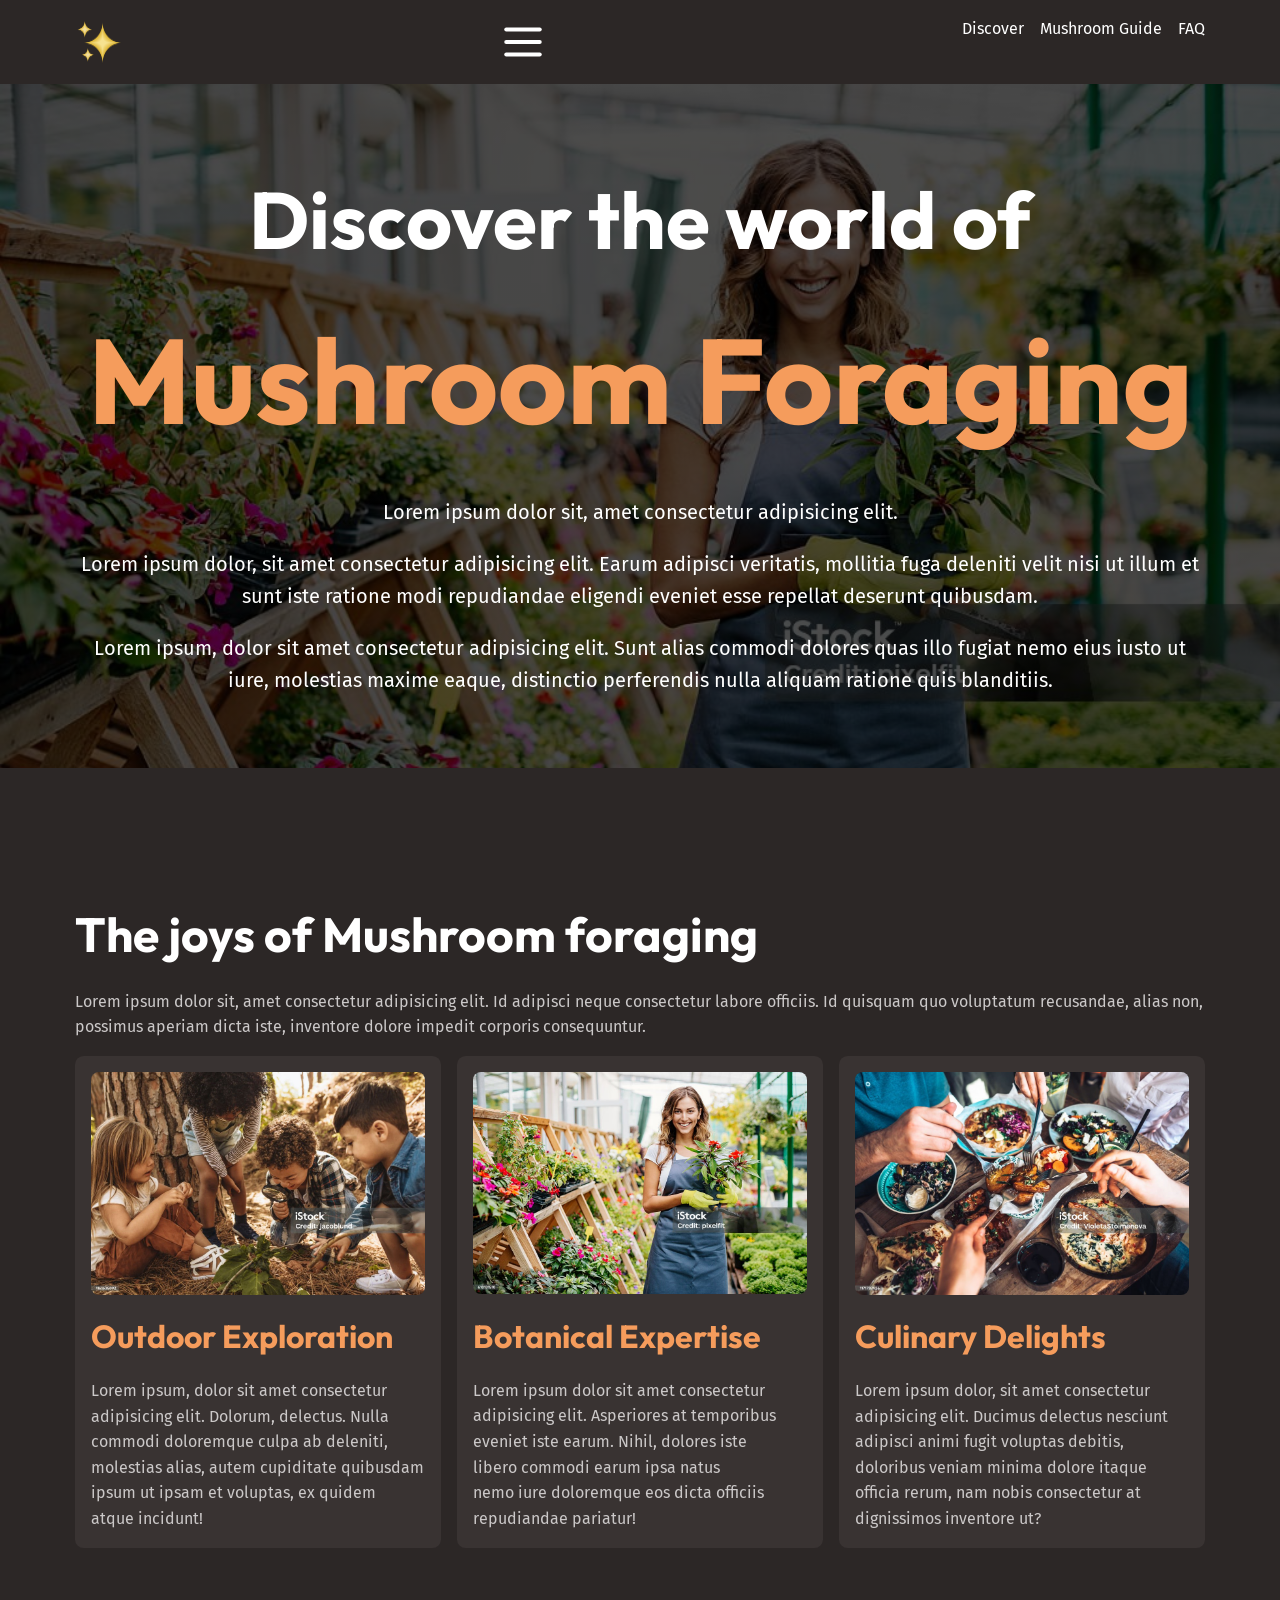
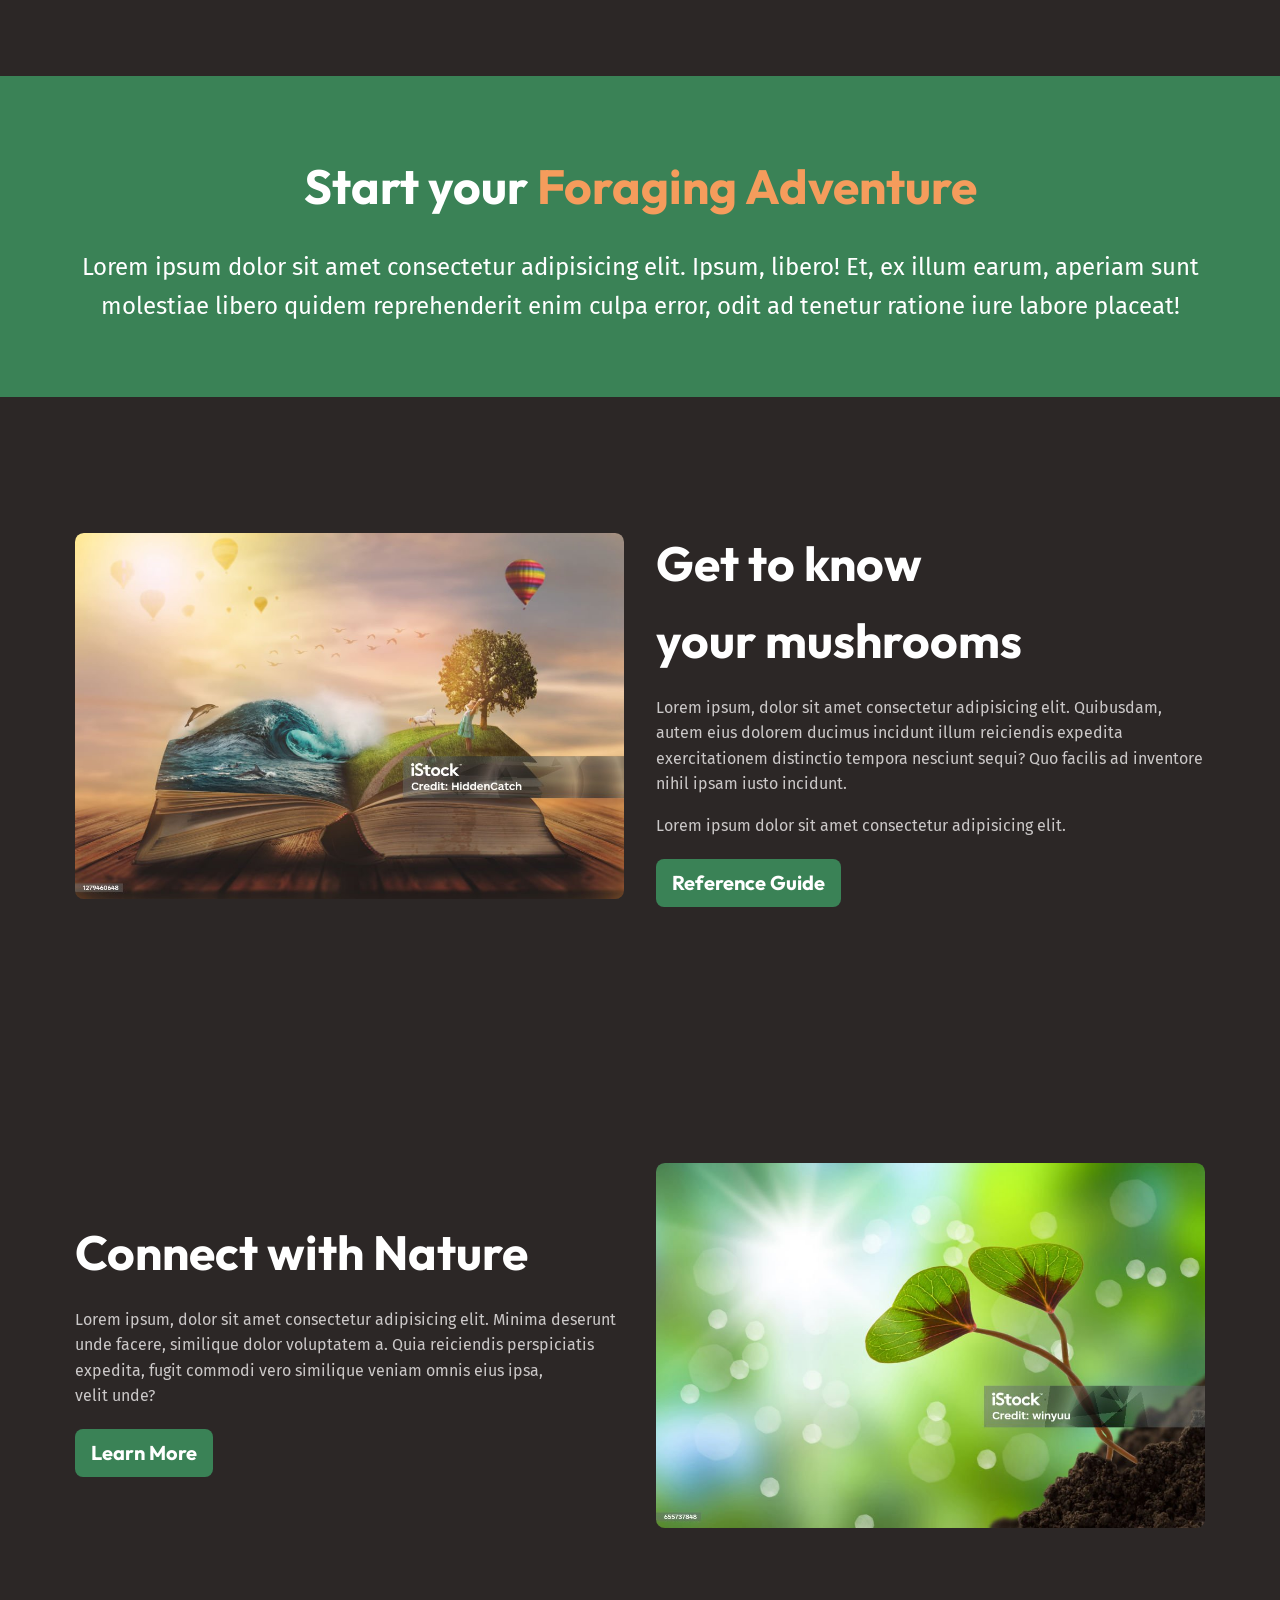
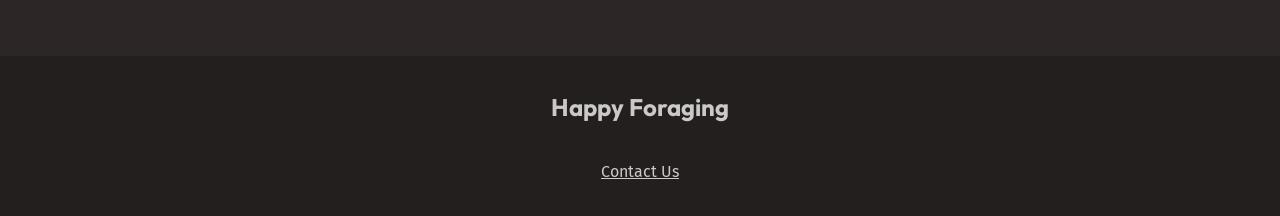
==== commit 2f2b949c: "hamburger-menu finished" ====
--- a/index.html
+++ b/index.html
@@ -21,10 +21,14 @@
       <div class="wrapper" data-width="wild">
         <div class="site-header__inner">
           <img src="/assets/icons8-sparkles-48.png" alt="Hari Om" />
-          <nav class="primary-navigation">
+          <button aria-controls="primary-nav" aria-expanded="false">
+            <span class="visually-hidden">menu</span>
+            <img width="50" src="assets/hamburger-menu.svg" alt="" srcset="  ">
+          </button>
+          <nav id="primary-nav" class="primary-navigation">
             <ul>
               <li><a href="/index.html">Discover</a></li>
-              <li><a href="#">Guide</a></li>
+              <li><a href="#">Mushroom Guide</a></li>
               <li><a href="#">FAQ</a></li>
             </ul>
           </nav>
--- a/style.css
+++ b/style.css
@@ -302,12 +302,45 @@
     justify-content: space-between;
   }
 
+  [aria-controls="primary-nav"] {
+    z-index: 100;
+    background: transparent;
+    border: 0;
+    cursor: pointer;
+  }
+
   .primary-navigation {
     ul {
       list-style: none;
       display: flex;
       flex-wrap: wrap;
       gap: 0.5rem 1rem;
+    }
+
+    a { text-decoration: none; }
+
+    @media (width < 760px) {
+      position: absolute;
+      z-index: 10;
+      top: 0;
+      right: 0;
+      font-size: var(--font-size-lg);
+      font-weight: 700;
+      font-family: var(--ff-heading);
+      padding: 2rem;
+      background-color: var(--background-accent-main);
+      border-radius: 0 0 0 --border-radius-3;
+
+      ul {
+        gap: 0;
+        flex-direction: column;
+      }
+
+      li + li { /* equalient to li:not(:first-child) */
+        margin-block-start: 1.5rem;
+        padding-block-start: 1.5rem;
+        border-top: 2px solid var(--background-accent-light);
+      }
     }
   }
 
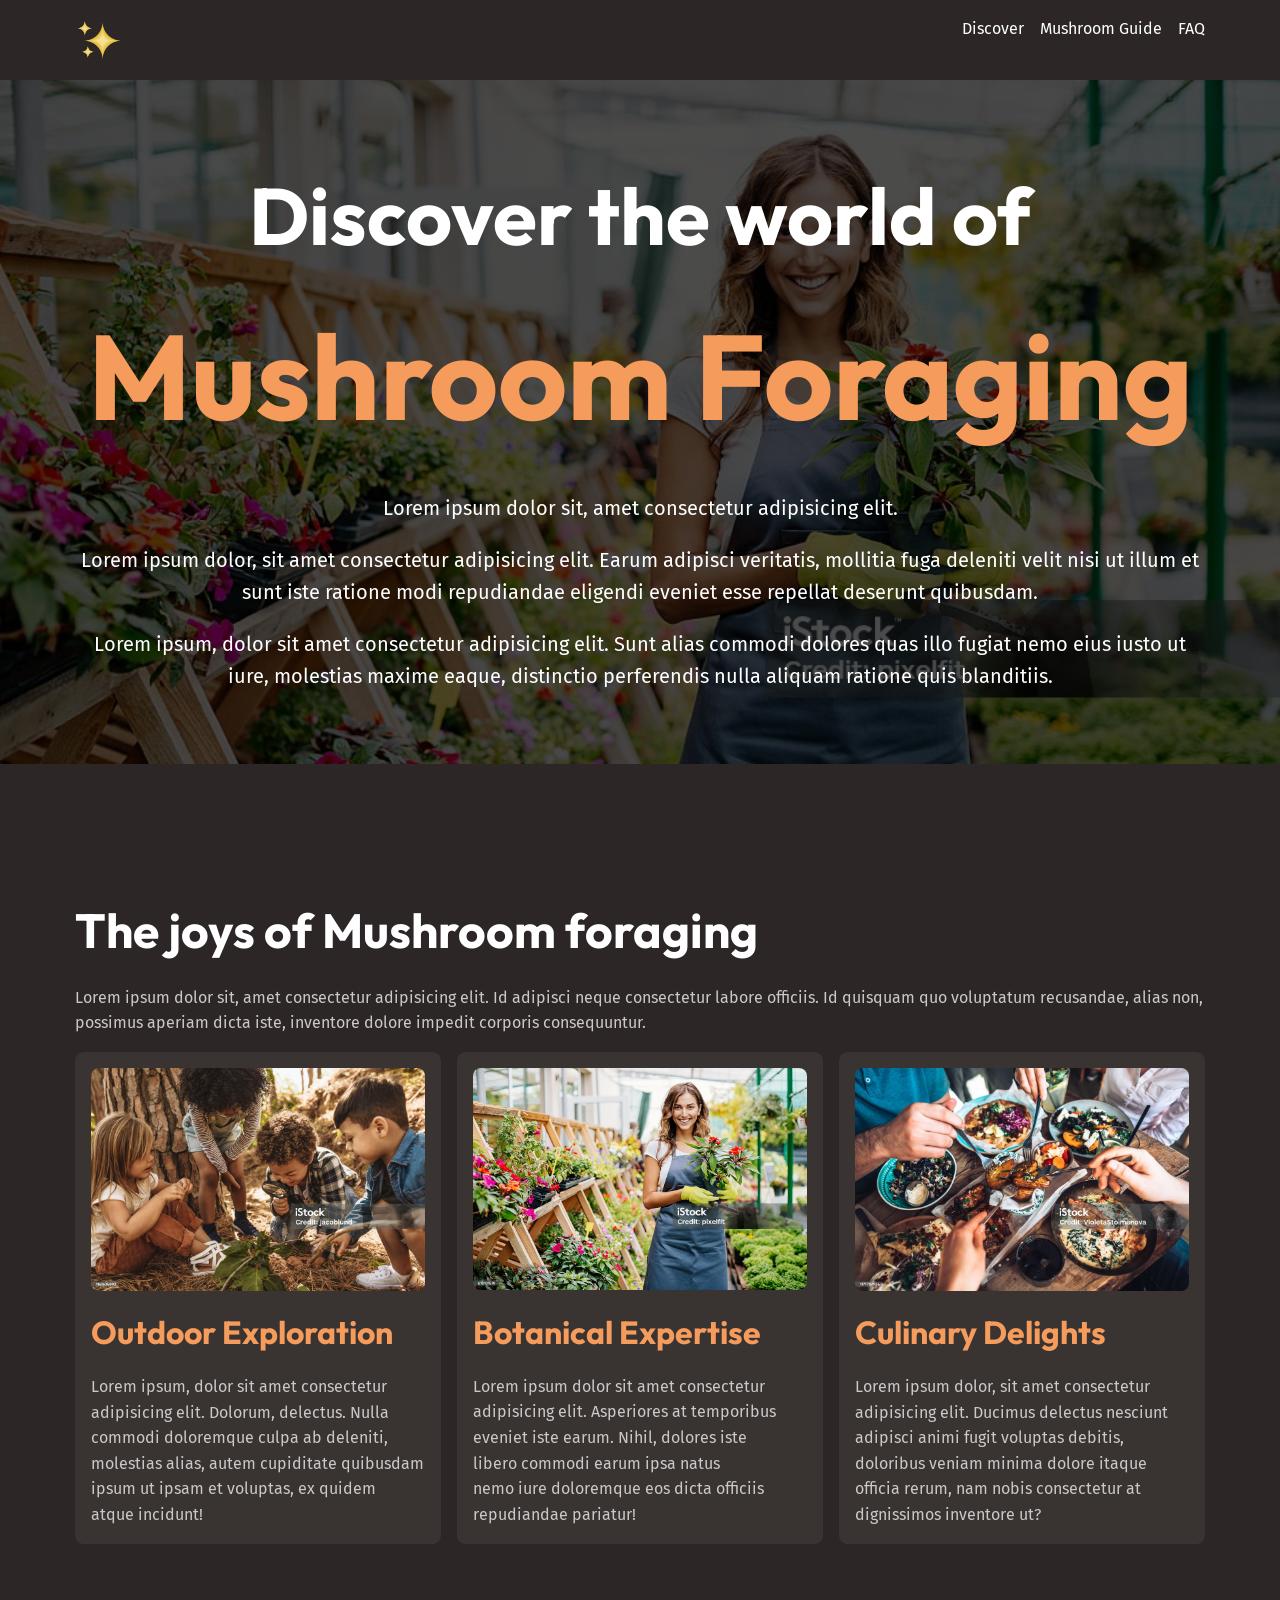
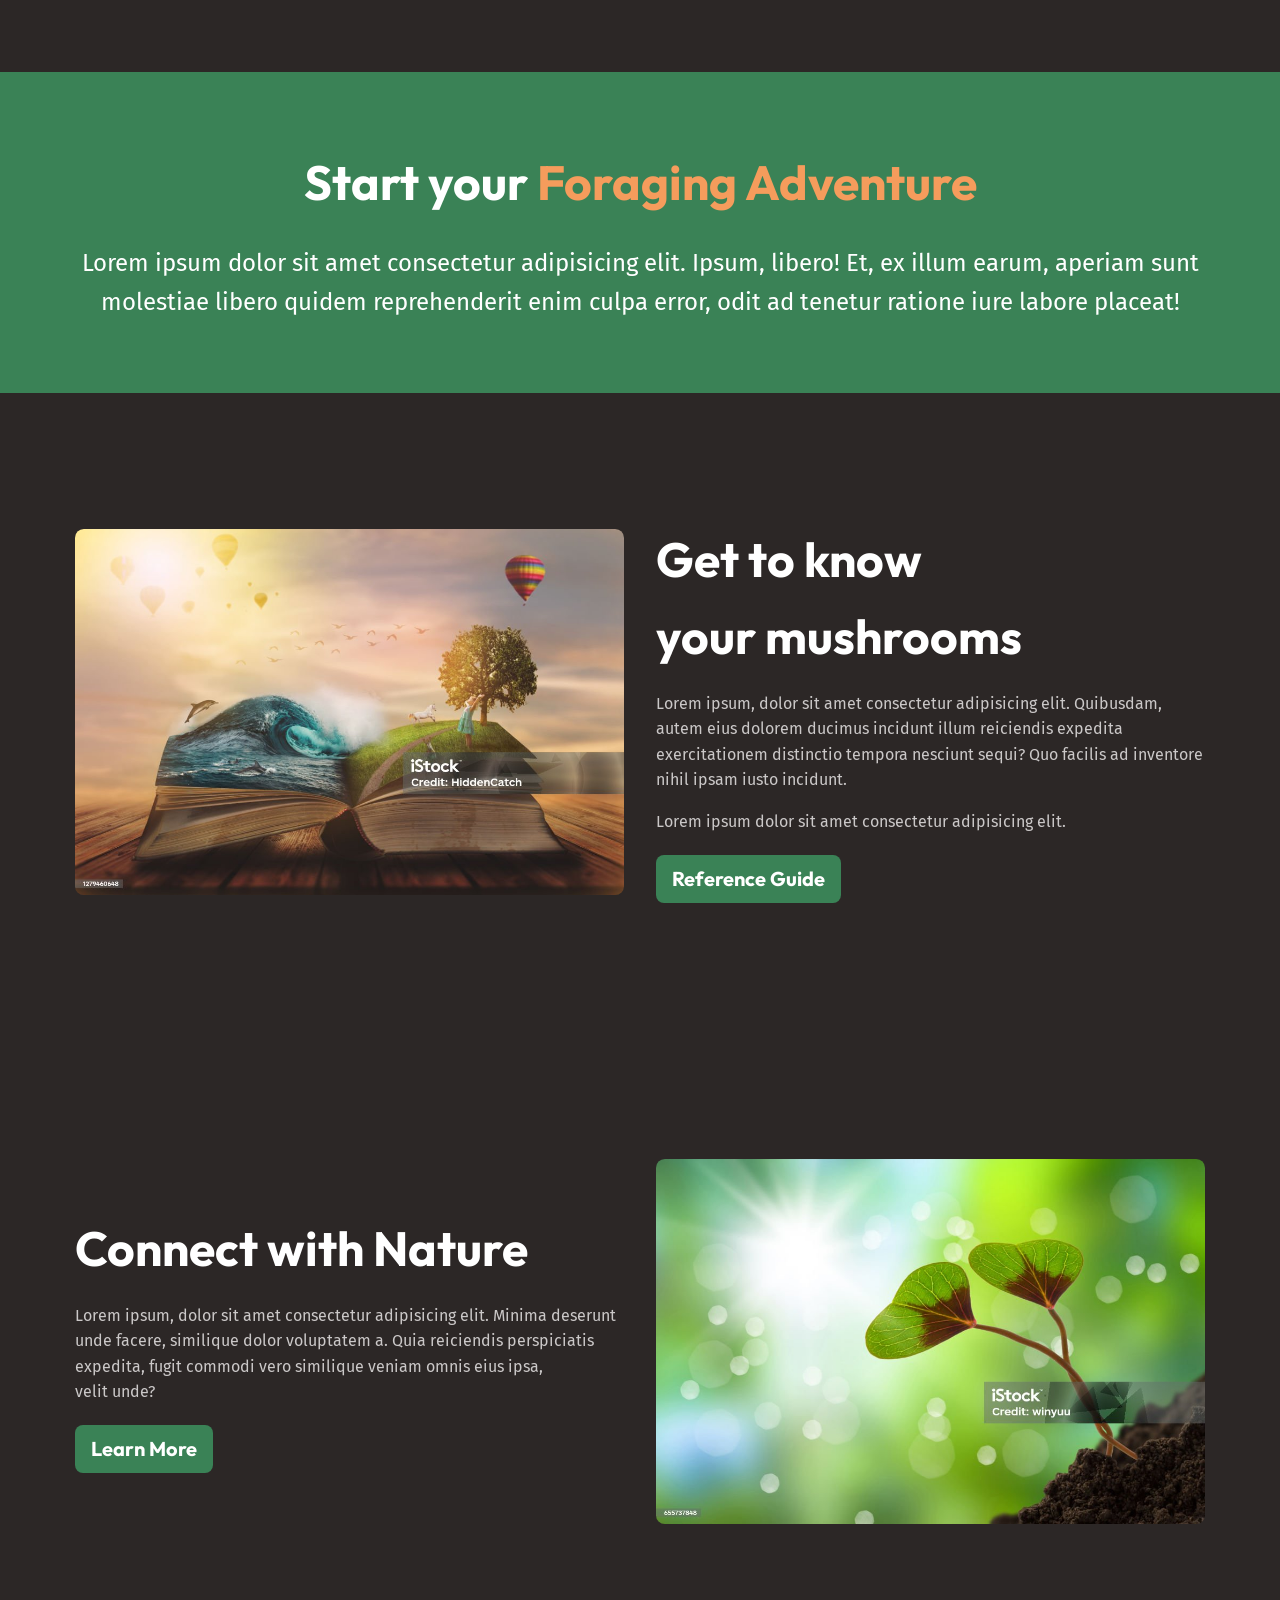
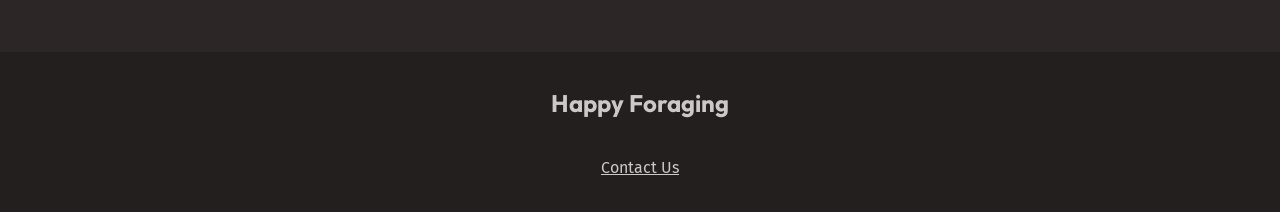
==== commit 93442887: "Functional Hamburger Menu" ====
--- a/index.html
+++ b/index.html
@@ -15,6 +15,7 @@
       href="https://fonts.googleapis.com/css2?family=Fira+Sans:ital,wght@0,100;0,200;0,300;0,400;0,500;0,600;0,700;0,800;0,900;1,100;1,200;1,300;1,400;1,500;1,600;1,700;1,800;1,900&family=Outfit:wght@100..900&family=Poppins:ital,wght@0,100;0,200;0,300;0,400;0,500;0,600;0,700;0,800;0,900;1,100;1,200;1,300;1,400;1,500;1,600;1,700;1,800;1,900&display=swap"
       rel="stylesheet"
     />
+    <script src="main.js" defer></script>
   </head>
   <body>
     <header class="site-header">
--- a/style.css
+++ b/style.css
@@ -307,6 +307,7 @@
     background: transparent;
     border: 0;
     cursor: pointer;
+    display: none;
   }
 
   .primary-navigation {
@@ -320,6 +321,7 @@
     a { text-decoration: none; }
 
     @media (width < 760px) {
+      display: none;
       position: absolute;
       z-index: 10;
       top: 0;
@@ -341,6 +343,17 @@
         padding-block-start: 1.5rem;
         border-top: 2px solid var(--background-accent-light);
       }
+
+    }
+  }
+
+  @media (width < 760px) {
+    [aria-controls="primary-nav"] {
+      display: block;
+    }
+
+    [aria-expanded="true"] + .primary-navigation {/* Since  we are using +, it has to be direct sibbling otherwise this code fails */
+      display: block;
     }
   }
 
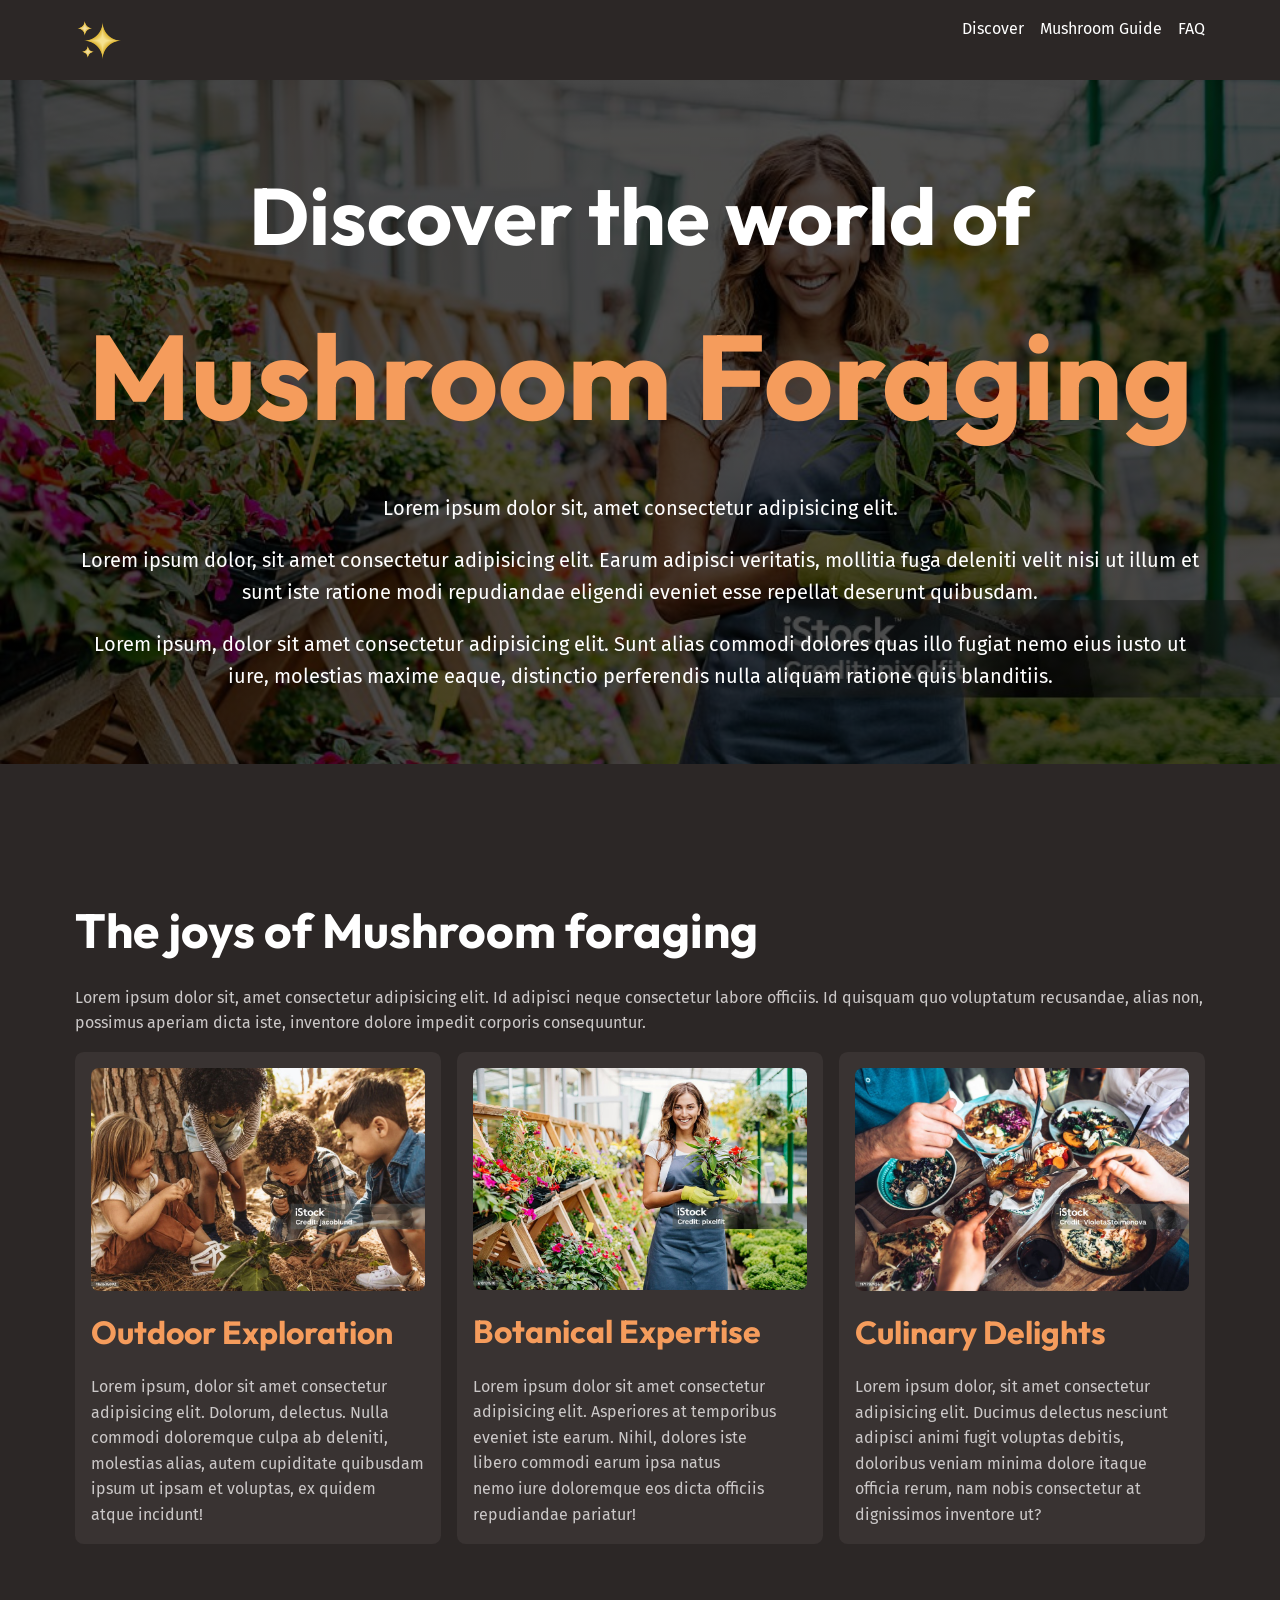
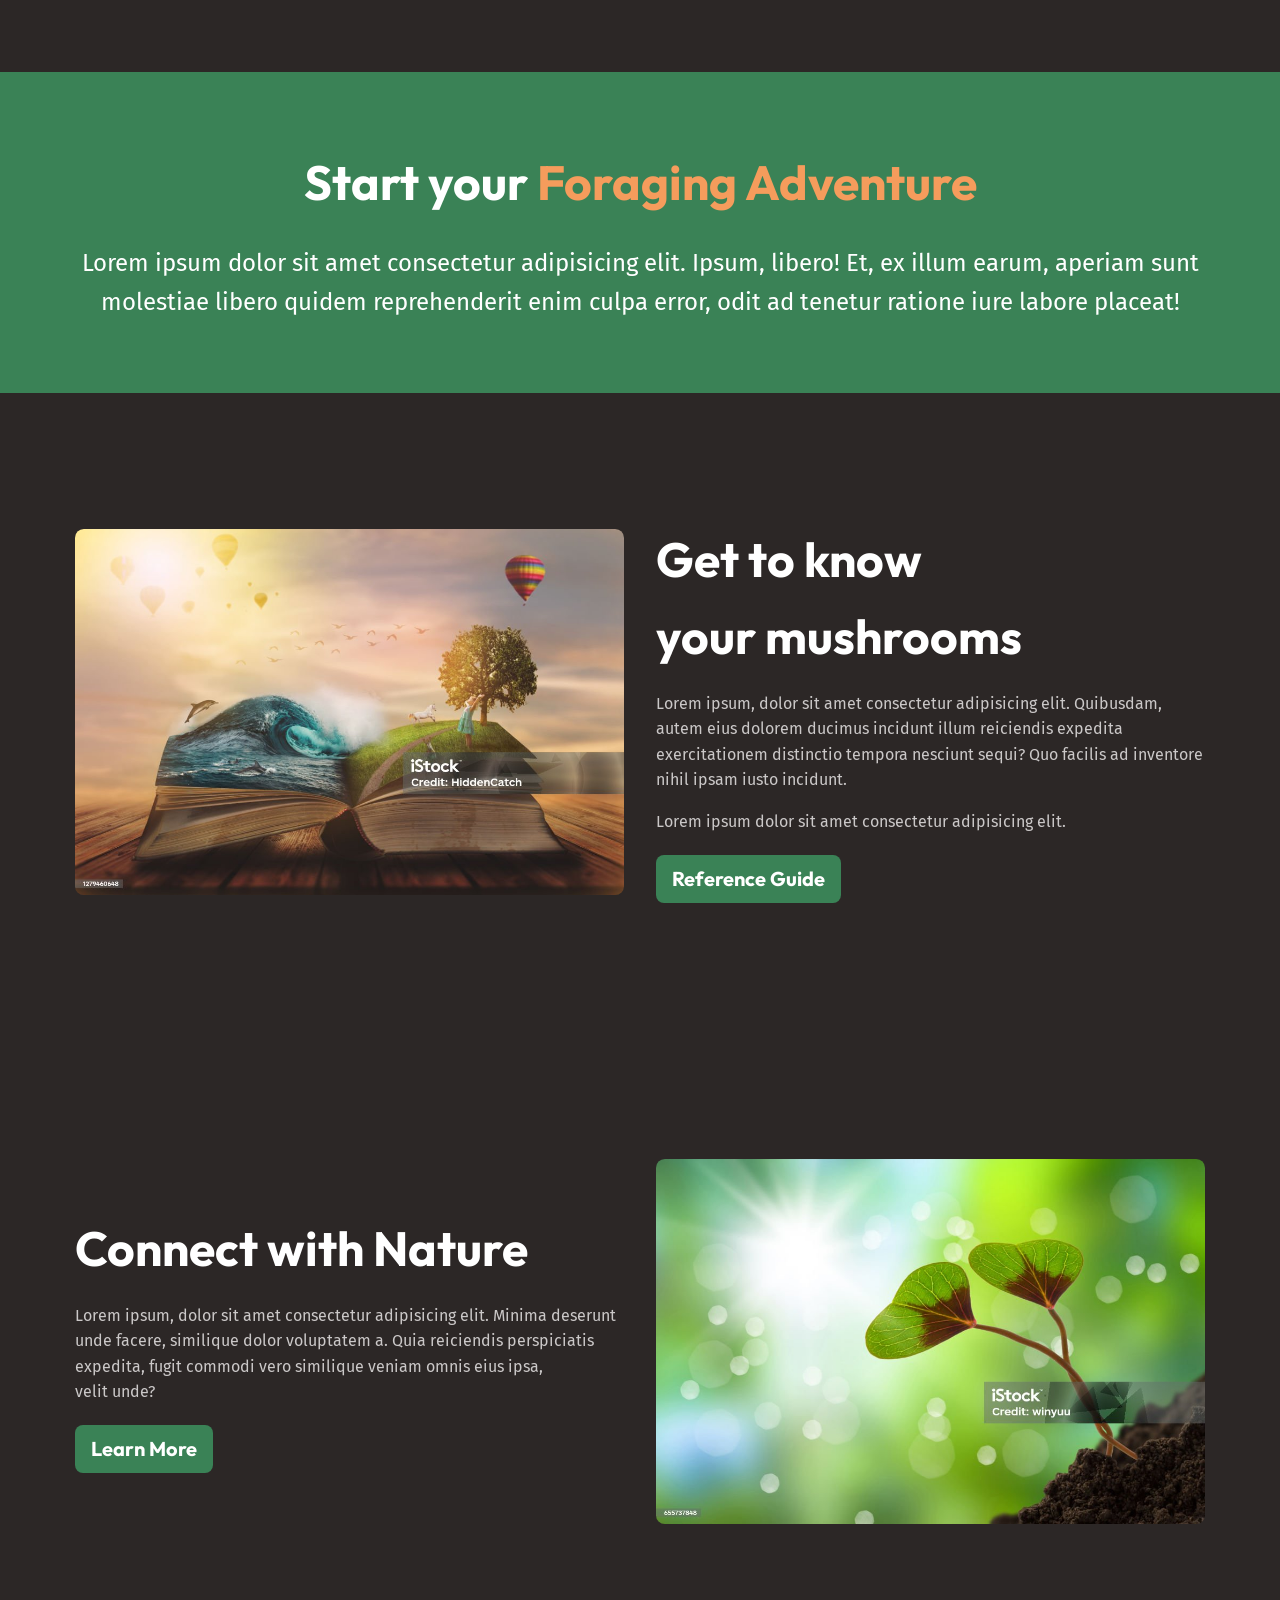
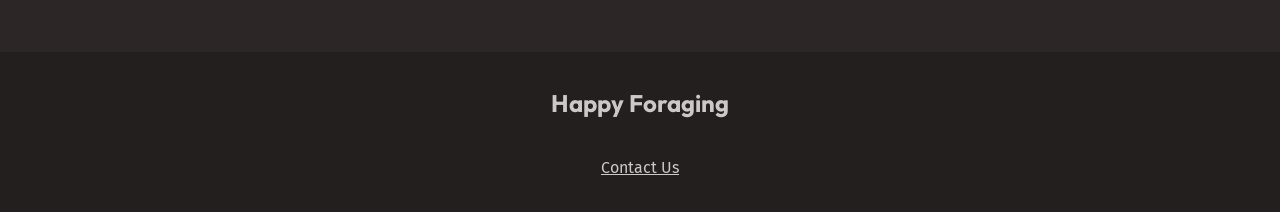
==== commit 0f46d706: "Page 2 completed" ====
--- a/index.html
+++ b/index.html
@@ -18,6 +18,7 @@
     <script src="main.js" defer></script>
   </head>
   <body>
+    <a href="#main" class="skip-to-main">Skip to main content</a>
     <header class="site-header">
       <div class="wrapper" data-width="wild">
         <div class="site-header__inner">
@@ -27,16 +28,16 @@
             <img width="50" src="assets/hamburger-menu.svg" alt="" srcset="  ">
           </button>
           <nav id="primary-nav" class="primary-navigation">
-            <ul>
+            <ul role="list">
               <li><a href="/index.html">Discover</a></li>
-              <li><a href="#">Mushroom Guide</a></li>
-              <li><a href="#">FAQ</a></li>
+              <li><a href="/mushroom-guide.html">Mushroom Guide</a></li>
+              <li><a href="/mushroom-guide.html#faq">FAQ</a></li>
             </ul>
           </nav>
         </div>
       </div>
     </header>
-    <main>
+    <main id="main">
       <section class="hero flow section" data-padding="compact">
         <div class="wrapper">
           <h1 class="hero__title">Discover the world of <span>Mushroom Foraging</span></h1>
--- a/style.css
+++ b/style.css
@@ -29,7 +29,10 @@
 Intrinsic layouts means use modern css and provide the browser enough information so it can figure things out.
 
 */
-@layer reset, base, layout, components, utilities;
+/* 
+ In the below line, reset is least specific(important) and utilities is most specific(important).
+*/ 
+@layer reset, base, layout, components, utilities; 
 
 @layer reset {
   /* 1. Use a more-intuitive box-sizing model */
@@ -115,6 +118,7 @@
 }
 
 @layer base {
+  /* Read all these values from figma design page */
   :root {
     --clr-white: hsl(0, 0%, 100%);
     --clr-gray-100: hsl(0, 2%, 79%);
@@ -192,6 +196,21 @@
   html {
     font-family: var(--ff-body);
     line-height: 1.6;
+
+    scroll-padding: 3rem; /* this is for smooth scrolling */
+  }
+
+  /*
+  Below pseudo class is used to style an element that is being targeted.
+  :target {
+  scroll-padding: 3rem;
+  } 
+  */
+
+  @media (prefers-reduced-motion: no-preference) {/* this is for people with motion sickness */
+    html {
+      scroll-behavior: smooth;
+    }    
   }
 
   body {
@@ -227,7 +246,14 @@
 }
 
 @layer layout {
+  .flex-group {
+    display: flex;
+    gap: 0.5rem;
+    flex-wrap: wrap;
+  }
+
   .flow > * + * {
+    /* styles all adjacent sibling elements in a sequence. this can also written as :not(:first-child) */
     margin-top: var(--flow-spacer, 1em);
   }
 
@@ -254,7 +280,6 @@
       --equal-columns-vertical-alignment: center;
     }
   }
-
 
   .section {
     --padding: 3.75rem;
@@ -288,9 +313,36 @@
       --wrapper--max-width: 1330px;
     }
   }
+
+  .grid-auto-fit {
+    --auto-fit-min-col-size: 250px;
+    display: grid;
+    gap: 1rem;
+    grid-template-columns: repeat(
+      auto-fill, /* Use auto-fill instead of auto-fit if you dont want card to strectch when there are few cards after the filter.*/
+      minmax(min(var(--auto-fit-min-col-size), 100%), 1fr)
+    );
+  }
 }
 
 @layer components {
+  .skip-to-main:not(:focus) {
+    clip: rect(0 0 0 0);
+    clip-path: inset(50%);
+    height: 1px;
+    overflow: hidden;
+    position: absolute;
+    white-space: nowrap;
+    width: 1px;
+  }
+
+  .skip-to-main {
+    position: absolute;
+    padding: 1rem;
+    background: var(--background-accent-main);
+    border-radius: var(--border-radius-2);
+  }
+
   .site-header {
     padding-block: 1rem;
   }
@@ -318,7 +370,9 @@
       gap: 0.5rem 1rem;
     }
 
-    a { text-decoration: none; }
+    a {
+      text-decoration: none;
+    }
 
     @media (width < 760px) {
       display: none;
@@ -338,12 +392,12 @@
         flex-direction: column;
       }
 
-      li + li { /* equalient to li:not(:first-child) */
+      li + li {
+        /* equalient to li:not(:first-child) */
         margin-block-start: 1.5rem;
         padding-block-start: 1.5rem;
         border-top: 2px solid var(--background-accent-light);
       }
-
     }
   }
 
@@ -352,7 +406,8 @@
       display: block;
     }
 
-    [aria-expanded="true"] + .primary-navigation {/* Since  we are using +, it has to be direct sibbling otherwise this code fails */
+    [aria-expanded="true"] + .primary-navigation {
+      /* Since  we are using +, it has to be direct sibbling otherwise this code fails */
       display: block;
     }
   }
@@ -385,7 +440,8 @@
     font-size: var(--font-size-md);
     color: var(--text-high-contrast);
     /* background-image: url(/assets/botanical-expertise.jpg); */
-    background: linear-gradient(rgba(0, 0, 0, 0.7), rgba(0, 0, 0, 0.7)), url('assets/botanical-expertise.jpg');
+    background: linear-gradient(rgba(0, 0, 0, 0.7), rgba(0, 0, 0, 0.7)),
+      url("assets/botanical-expertise.jpg");
 
     background-size: cover;
     background-position: cover;
@@ -401,8 +457,69 @@
     display: block;
   }
 
+  .mushroom-guide {
+    --card-title-font-size: var(--font-size-lg);
+    --card-title-color: var(--text-high-contrast);
+    --card-gap: 0.75rem;
+  }
+
+  .faq-bento {
+    --card-title-color: var(--text-high-contrast);
+
+    display: grid;
+    gap: 1rem;
+    grid-template-areas:
+      "card-one"
+      "card-two"
+      "card-three"
+      "card-four";
+
+    @media (width > 600px) {
+      grid-template-areas:
+        "card-one   card-two"
+        "card-three card-four";
+    }
+
+    @media (width > 760px) {
+      grid-template-columns: repeat(3, 1fr);
+      grid-template-areas:
+        "card-one   card-two   card-four"
+        "card-three card-three card-four";
+    }
+
+    .card > img {
+      height: 100%;
+      object-fit: cover;
+    }
+
+    @media (width > 600px) {
+      .card:nth-child(even) > img {
+        order: 3
+      }
+    }
+
+    .card:nth-child(1) { grid-area: card-one;}
+    .card:nth-child(2) { grid-area: card-two;}
+    .card:nth-child(3) { 
+      grid-area: card-three;
+
+      @media (width > 760px) {
+        display: grid;
+        gap: 1rem;
+        grid-template-columns: 1fr 1fr;
+
+        img {
+          grid-column: 1/2;
+          grid-row: 1/3;
+        }
+      }
+    }
+    .card:nth-child(4) { grid-area: card-four;}
+  }
+
   .card {
-    display: grid;
+    display: flex;
+    flex-direction: column;
     gap: var(--card-gap, 1rem);
     padding: 1rem;
     background-color: var(--background-light);
@@ -416,6 +533,45 @@
   .card__title {
     font-size: var(--card-title-font-size, var(--font-size-heading-sm));
     color: var(--card-title-color, var(--text-brand));
+  }
+
+  .card__note {
+    margin-block-start: auto;
+    background-color: var(--bacground-extra-light);
+    padding: 0.75rem;
+    border-radius: var(--border-radius-1);
+  }
+
+  .tag-list {
+    display: flex;
+    gap: 0.5rem;
+    flex-wrap: wrap;
+
+    li {
+      font-family: var(--ff-heading);
+      font-size: var(--font-size-sm);
+      color: var(--text-high-contrast);
+
+      padding: 0rem 0.25rem;
+      background-color: var(--tag-bg, red);
+      border-radius: var(--border-radius-1);
+    }
+
+    [data-edible="edible"] {
+      --tag-bg: var(--background-accent-main);
+    }
+    [data-edible="toxic"] {
+      --tag-bg: var(--clr-red-500);
+    }
+    [data-season="summer"] {
+      --tag-bg: var(--background-accent-main);
+    }
+    [data-season="spring"] {
+      --tag-bg: var(--clr-teal-500);
+    }
+    [data-season="fall"] {
+      --tag-bg: var(--clr-orange-500);
+    }
   }
 
   .button {
@@ -435,9 +591,21 @@
       background-color: var(--background-accent-light);
     }
   }
+
+  select {
+    padding: 0.5rem 1rem;
+    background-color: var(--background-accent-main);
+    border-radius: var(--border-radius-2);
+    color: var(--text-high-contrast);
+    border: 0;
+  }
 }
 
 @layer utilities {
+  [hidden] {
+    display: none;
+  }
+
   .visually-hidden {
     clip: rect(0 0 0 0);
     clip-path: inset(50%);
@@ -493,7 +661,7 @@
   .background-dark {
     background-color: var(--background-dark);
   }
-  .bacground-extra-dark {
+  .background-extra-dark {
     background-color: var(--background-extra-dark);
   }
 
